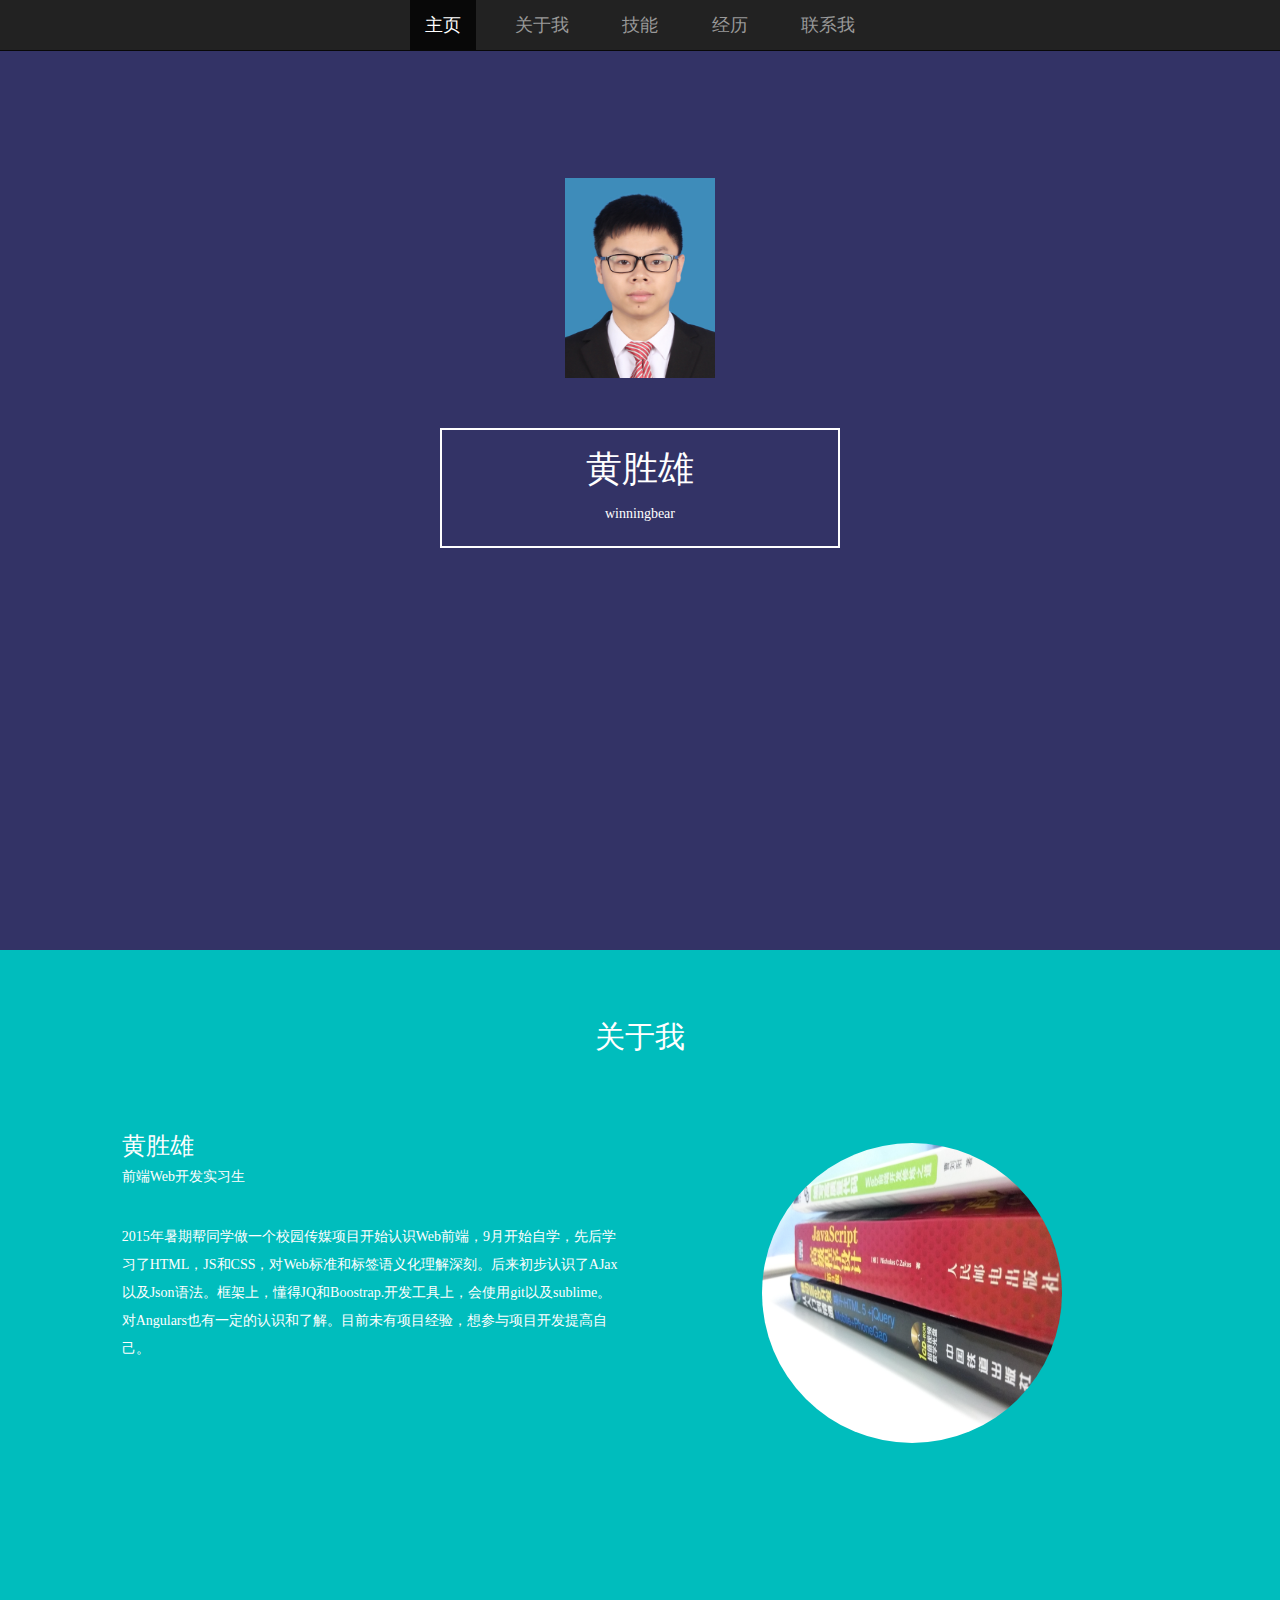
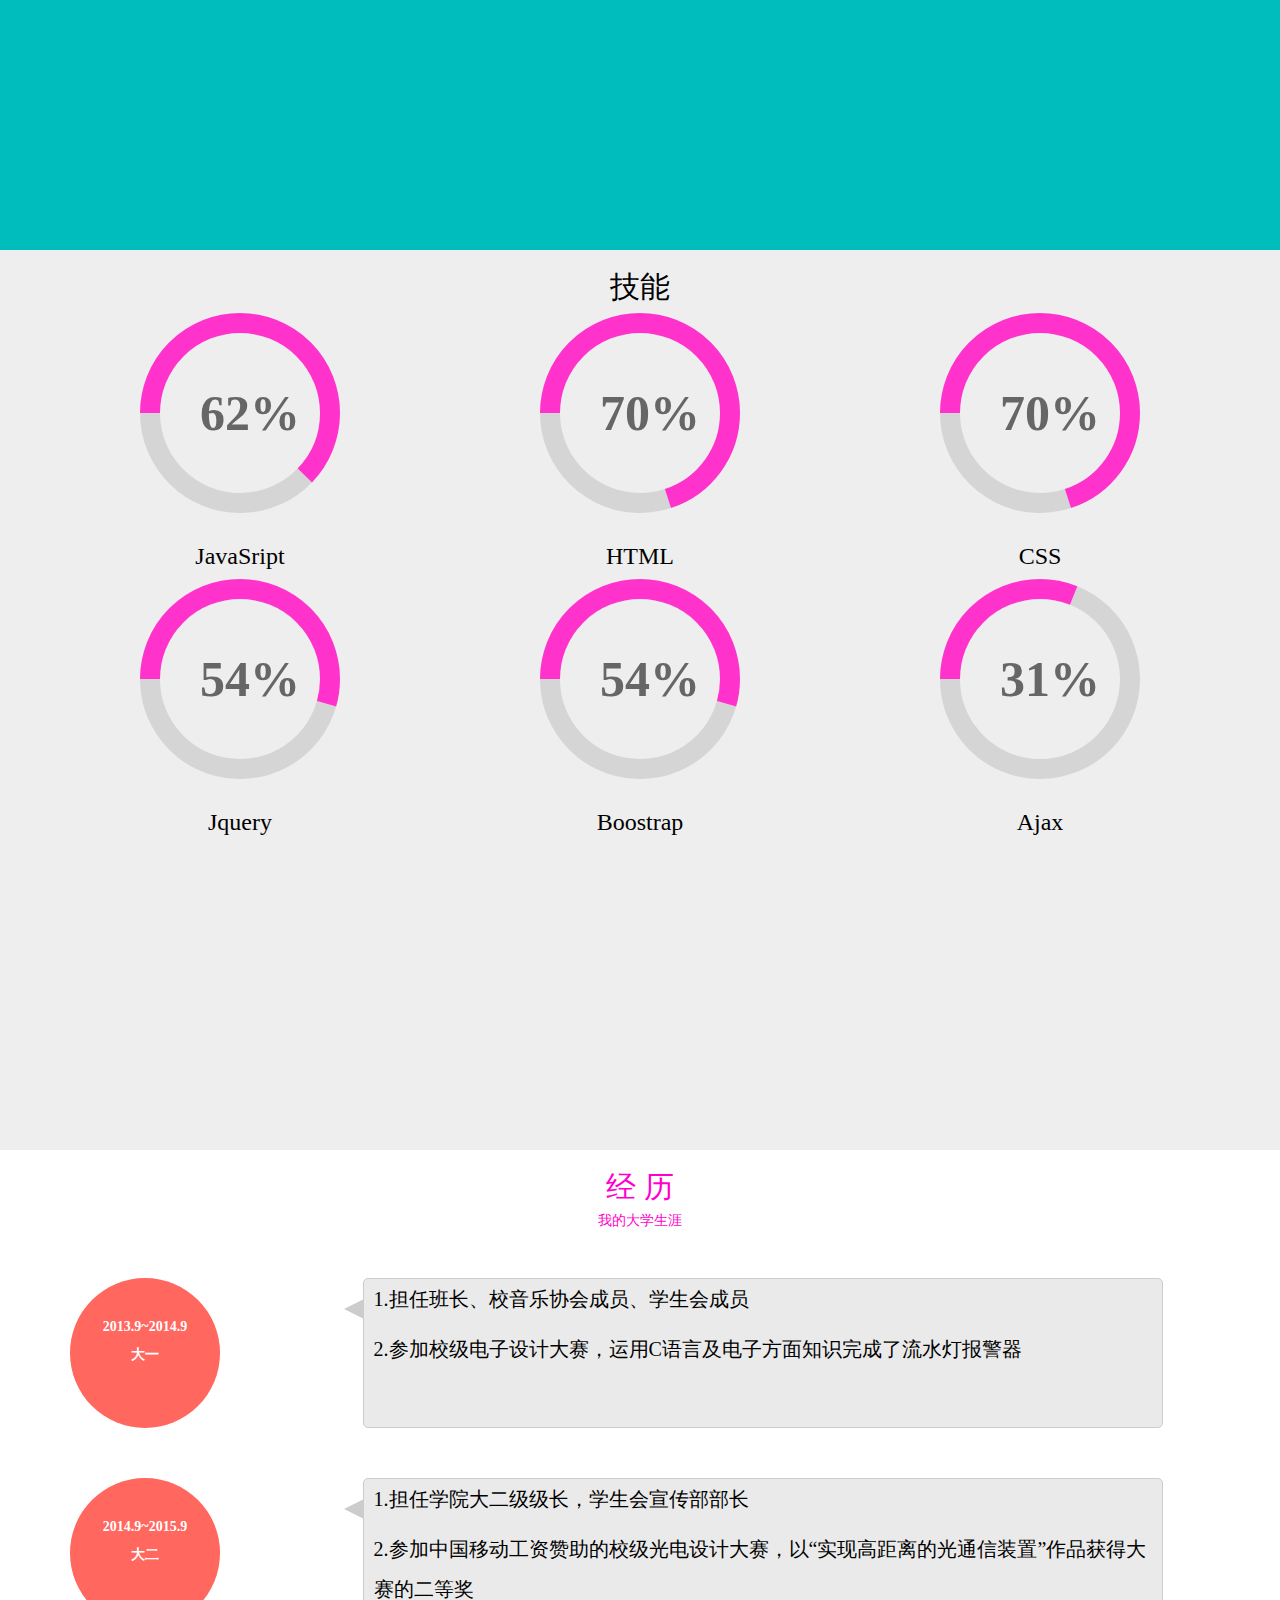
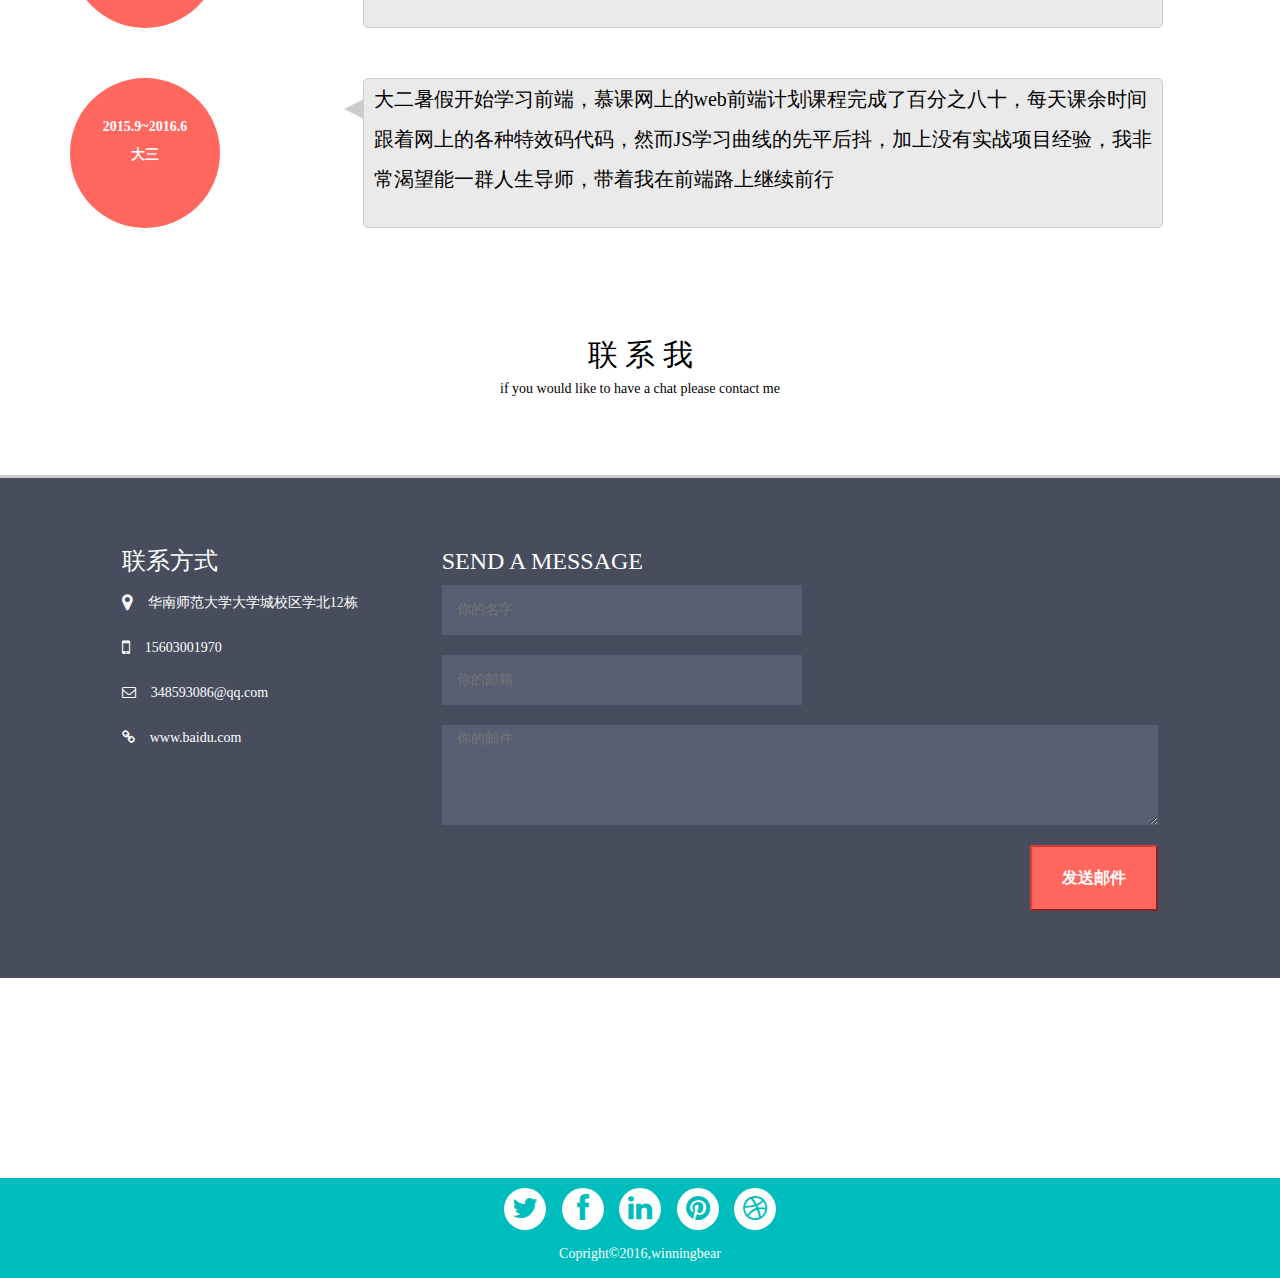
==== intro.html @ b116c1e9 "添加到库中" ====
<!DOCTYPE html>
<html lang="en">
<head>
	<meta charset="UTF-8">
	<meta http-equiv="X-UA-Compatible" content="IE=edge">
	<meta name="view-port" content="width=device-width,initial-scale=1">
	<link rel="stylesheet" type="text/css" href="css/bootstrap.min.css">
	<link rel="stylesheet" type="text/css" href="css/style.css">
	<link rel="stylesheet" type="text/css" href="css/font-awesome.css">
	<script src="js/jquery-1.11.1.min.js"></script>	
	<script src="jquery-circle-progress/dist/circle-progress.js"></script>
	<script src="js/bootstrap.min.js"></script>
	</script>
	<title>个人简历</title>
</head>
<body>
<div class="wrapper">
<!-- 导航栏开始 -->
	<div class="header" id="header">
		<div class="header-nav container">
			<div class="navbar navbar-default navbar-inverse navbar-fixed-top" role="navigation">
				<div class="navbar-header">
					<button type="button" class="navbar-toggle" data-toggle="collapse" data-target="#navbar-menu"><!-- 响应式设计，面包屑按钮 -->
					 <span class="sr-only">切换导航</span>
			         <span class="icon-bar"></span>
			         <span class="icon-bar"></span>
			         <span class="icon-bar"></span>
					</button>
				</div>
				<div class="collapse navbar-collapse" id="navbar-menu">
					<ul class="nav navbar-nav"><!-- 导航列表 -->
						<li  class="active"><a href="###" class="nav-header">主页</a></li>
						<li><a href="###" class="nav-aboutMe">关于我</a></li>
						<li><a href="###" class="nav-skill">技能</a></li>
						<li><a href="###" class="nav-experience">经历</a></li>
						<li><a href="###" class="nav-contact">联系我</a></li>
					</ul>
				</div>
			</div>
		</div>
	</div>
<!-- 导航栏结束 -->
<!-- 头部内容开始 -->
		<div class="header-content">
			<div class="picture">
				<img src="images/1.jpg"	>
			</div>
			<div class="name">
				<h1>黄胜雄</h1>
				<p>winningbear</p>
			</div>
		</div>
	
<!-- 头部内容结束 -->
<!-- “关于我”开始 -->
	<div class="aboutMe container" id="aboutMe">
			<div class="row">	
				<div class="col-md-12 col-sm-12 col-lg-12 aboutMe-title">
					<h2>关于我</h2>
				</div>
				<div class="col-md-5 col-sm-5 col-md-offset-1 col-lg-5 aboutMe-content">
					<h3>黄胜雄</h3>
					<h5>前端Web开发实习生</h5>
					</br>
					<p>2015年暑期帮同学做一个校园传媒项目开始认识Web前端，9月开始自学，先后学习了HTML，JS和CSS，对Web标准和标签语义化理解深刻。后来初步认识了AJax以及Json语法。框架上，懂得JQ和Boostrap.开发工具上，会使用git以及sublime。对Angulars也有一定的认识和了解。目前未有项目经验，想参与项目开发提高自己。</p>
				</div>
				<div class="col-md-5 col-sm-5 col-lg-5 col-md-offset-1 aboutMe-right">
					<div class="aboutMe-img">
						<img src="images/2.jpg" alt="图片">
					</div>
				</div>
			</div>
	</div>
<!-- “关于我”结束 -->
<!-- “技能”开始 -->
	<div class="skill" id="skill">
		<div class="skill-header">
			<h2>技能</h2>
		</div>
		<div class="container">
			<div class="row">
				<div class="col-xs-12 col-sm-4 col-md-4 col-lg-4 skillArea">
					<div id="circle1" class="circle-percent">
						<strong></strong>
					</div>
					<div>
						<h3>JavaSript</h3>
					</div>
				</div>
				<div class="col-xs-12 col-sm-4 col-md-4 col-lg-4 skillArea">
					<div id="circle2" class="circle-percent">
						<strong></strong>
					</div>
					<div>
						<h3>HTML</h3>
					</div>
				</div>
				<div class="col-xs-12 col-sm-4 col-md-4 col-lg-4 skillArea">
					<div id="circle3" class="circle-percent">
						<strong></strong>
					</div>
					<div>
						<h3>CSS</h3>
					</div>
				</div>
				<div class="col-xs-12 col-sm-4 col-md-4 col-lg-4 skillArea">
					<div id="circle4" class="circle-percent">
						<strong></strong>
					</div>
					<div>
						<h3>Jquery</h3>
					</div>
				</div>
				<div class="col-xs-12 col-sm-4 col-md-4 col-lg-4 skillArea">
					<div id="circle5" class="circle-percent">
						<strong></strong>
					</div>
					<div>
						<h3>Boostrap</h3>
					</div>
				</div>
				<div class="col-xs-12 col-sm-4 col-md-4 col-lg-4 skillArea">
					<div id="circle6" class="circle-percent">
						<strong></strong>
					</div>
					<div>
						<h3>Ajax</h3>
					</div>
				</div>
			</div>
		</div>
	</div>
<!-- 技能结束 -->
<!-- “经历”开始 -->
	<div class="experience" id="experience">
		<div class="experience-header">
				<h2>经  历</h2>
				<h5>我的大学生涯</h5>
		</div>
		<div class="container">	
			<div class="row">
				<div class="col-sm-3 col-md-2 col-lg-2 experience-marginBottom">
					<div class="radius-div">
						<p><strong>2013.9~2014.9</br>大一</strong></p>				
					</div>
				</div>
				<div class="col-sm-7 col-md-8 col-lg-8 col-md-offset-1 experience-marginBottom" >
					<div class="experience-content">
						<div class="experience-content-triangle"></div>
						<p>1.担任班长、校音乐协会成员、学生会成员</p>
						<p>2.参加校级电子设计大赛，运用C语言及电子方面知识完成了流水灯报警器</p>
					</div>
				</div>
				<div class="col-sm-3 col-md-2 col-lg-2 experience-marginBottom">
					<div class="radius-div">
						<p><strong>2014.9~2015.9</br>大二</strong></p>				
					</div>
				</div>
				<div class="col-sm-7 col-md-8 col-lg-8 col-md-offset-1 experience-marginBottom" >
					<div class="experience-content">
						<div class="experience-content-triangle"></div>
						<p>1.担任学院大二级级长，学生会宣传部部长</p>
						<p>2.参加中国移动工资赞助的校级光电设计大赛，以“实现高距离的光通信装置”作品获得大赛的二等奖</p>
					</div>
				</div>
				<div class="col-sm-3 col-md-2 col-lg-2 experience-marginBottom">
					<div class="radius-div">
						<p><strong>2015.9~2016.6</br>大三</strong></p>				
					</div>
				</div>
				<div class="col-sm-7 col-md-8 col-lg-8 col-md-offset-1 experience-marginBottom" >
					<div class="experience-content">
						<div class="experience-content-triangle"></div>
						<p>大二暑假开始学习前端，慕课网上的web前端计划课程完成了百分之八十，每天课余时间跟着网上的各种特效码代码，然而JS学习曲线的先平后抖，加上没有实战项目经验，我非常渴望能一群人生导师，带着我在前端路上继续前行</p>
					</div>
				</div>
			</div>
		</div>	
	</div>
<!-- 经历结束 -->
<!-- 联系方式开始 -->
	<div class="contact container" id="contact">
		<div class="row">
			<div class="contact-header col-md-12 col-sm-12 col-lg-12">
				<h2>联 系 我</h2>
				<h5>if you would like to have a chat please contact me</h5>
				<div class="contact-content-line"></div>
			</div>
			<div class="contact-content">
				<div class="contact-content-left col-md-3 col-sm-4 col-lg-3 col-md-offset-1">
					<h3>联系方式</h3>
					<p><i class="fa fa-map-marker fa-lg"></i>华南师范大学大学城校区学北12栋</p>
					<p><i class="fa fa-mobile fa-lg"></i>15603001970</p>
					<p><i class="fa fa-envelope-o"></i><a href="mailto:348593086@qq.com">348593086@qq.com</a></p>
					<p><i class="fa fa-link"></i><a href="www.baidu.com">www.baidu.com</a></p>
				</div>
				<div class="contact-content-right col-md-7 col-sm-6 col-lg-7">
					<h3>SEND A MESSAGE</h3>
					<div id="message"></div>
					<form method="post" action="php/contact.php" name="cform" id="cform">
						<input name="name" id="name" type="text" class="col-xs-12 col-sm-6 col-md-6 col-lg-6 Name" placeholder="你的名字" >
          				<input name="email" id="email" type="email" class=" col-xs-12 col-sm-6 col-md-6 col-lg-6 noMarr Email" placeholder="你的邮箱" >
          				<textarea name="comments" id="comments" cols="" rows="" class="col-xs-12 col-sm-12 col-md-12 col-lg-12" placeholder="你的邮件"></textarea>
          				<input type="submit" id="submit" name="send" class="submitBtn btn-danger" value="发送邮件">
          				<div id="simple-msg"></div>
					</form>
				</div>
			</div>
		</div>
	</div>
<!-- 联系方式结束 -->
<!-- 底部版权开始 -->
	<div class="footer">
		<div class="container">
	      	<ul>
		        <li><a href="###"><i class="fa fa-twitter fa-2x"></i></a></li>
		        <li><a href="###"><i class="fa fa-facebook fa-2x"></i></a></li>
		        <li><a href="###"><i class="fa fa-linkedin fa-2x"></i></a></li>
		        <li><a href="###"><i class="fa fa-pinterest fa-2x"></i></a></li>
		        <li><a href="###"><i class="fa fa-dribbble fa-2x"></i></a></li>
	      	</ul>
	      	<p>Copright©2016,winningbear</p>
    	</div>
	</div>
<!-- 底部版权结束 -->
</div>
<script>
$(window).ready(function($) {
		var detect=1;/*设置全局变量detect，用于监控，当点击导航条时，滚动条监控不可用*/
			h=0;/*用于获取浏览器显示屏幕高度，以改变每个div的高度实现高度自适应*/
/*测出屏幕高度*/
	$(function(){
		h=$(window).height();
		$('.header-content').css("height",h+"px");
		$('.aboutMe').css("height",h+"px");
		$('.skill').css("height",h+"px");
		$('.contact').css("height",h+"px");
})
/*点击导航栏，顶部导航状态改变*/
		$('.nav').find('li').click(function(){
		$('.nav').find('li').removeClass('active');
		$(this).addClass('active');
	});
/*点击导航条，平滑滚动到所处位置*/
	$('.nav-header').click(function() {
		detect=0;/*设置为0，阻止滚动条监控*/
		$('html,body').animate({scrollTop: 0}, 600);
    		setTimeout(function () {
        	detect=1;
    }, 600);/*延迟600秒当点击滚动完再促发滚动条监控*/
	});
	$('.nav-aboutMe').click(function() {
		detect=0;
		$('html,body').animate({scrollTop: h}, 600);
		setTimeout(function () {
        	detect=1;
    }, 600);
	});
	$('.nav-skill').click(function() {
		detect=0;
		$('html,body').animate({scrollTop: 2*h}, 600);
		setTimeout(function () {
        	detect=1;
    }, 600);
	});
	$('.nav-experience').click(function() {
		detect=0;
		$('html,body').animate({scrollTop: 3*h}, 600);
		setTimeout(function () {
        	detect=1;
    }, 600);
	});
	$('.nav-contact').click(function() {
		detect=0;
		$('html,body').animate({scrollTop: 2650}, 600);
		setTimeout(function () {
        	detect=1;
    }, 600);
	});
/*滚动条监控，当滚动条发生变化时，导航条状态改变*/	
		$(window).scroll(function() { 
		var top=$('body').scrollTop();
		if(detect){
		if(top<=500){
			$('.nav').find('li').removeClass('active');
			$('.nav > li:eq(0)').addClass('active');
		}else if(top>=500&top<1100){
			$('.nav').find('li').removeClass('active');
			$('.nav > li:eq(1)').addClass('active');
		}
		else if(top>=1100&top<1700){
			$('.nav').find('li').removeClass('active');
			$('.nav > li:eq(2)').addClass('active');
		}
		else if(top>=1700&top<2300){
			$('.nav').find('li').removeClass('active');
			$('.nav > li:eq(3)').addClass('active');
		}else{
			$('.nav').find('li').removeClass('active');
			$('.nav > li:eq(4)').addClass('active');
		}
		}
	});
	
/*顶部导航状态设置结束*/

	
/*饼状进度条设置开始*/
	$('#circle1').circleProgress({
        value: 0.80,
        size: 200,
        thickness:20,
  		fill:{
  			color:"#FF33CC"
  		}

    }).on('circle-animation-progress', function(event, progress,stepValue) {
    $(this).find('strong').text(parseInt(100*stepValue.toFixed(2).substr(1))+'%')
});
   	$('#circle2').circleProgress({
        value: 0.90,
        size: 200,
        thickness:20,
        fill: {
            color:"#FF33CC"
        }
    }).on('circle-animation-progress', function(event, progress,stepValue) {
    $(this).find('strong').text(parseInt(100*stepValue.toFixed(2).substr(1))+'%')});
    	
    	$('#circle3').circleProgress({
        value: 0.90,
        size: 200,
        thickness:20,
        fill: {
            color:"#FF33CC"
        }
    }).on('circle-animation-progress', function(event, progress,stepValue) {
    $(this).find('strong').text(parseInt(100*stepValue.toFixed(2).substr(1))+'%')});

    	$('#circle4').circleProgress({
        value: 0.70,
        size: 200,
        thickness:20,
        fill: {
            color:"#FF33CC"
        }
    }).on('circle-animation-progress', function(event, progress,stepValue) {
    $(this).find('strong').text(parseInt(100*stepValue.toFixed(2).substr(1))+'%')});

    	$('#circle5').circleProgress({
        value: 0.70,
        size: 200,
        thickness:20,
        fill: {
            color:"#FF33CC"
        }
    }).on('circle-animation-progress', function(event, progress,stepValue) {
    $(this).find('strong').text(parseInt(100*stepValue.toFixed(2).substr(1))+'%')});

    	$('#circle6').circleProgress({
        value: 0.40	,
        size: 200,
        thickness:20,
        fill: {
            color:"#FF33CC"
        }
    }).on('circle-animation-progress', function(event, progress,stepValue) {
    $(this).find('strong').text(parseInt(100*stepValue.toFixed(2).substr(1))+'%')});
/*饼状进度条设置结束*/

});
</script>



</body>
</html>
---- css/style.css ----
/* 		CSS rese */
* {
	padding:0;
	margin:0;
}
body {
	color:#fff;
	font-family:"微软雅黑";
	font-weight: 300;
	line-height: 2;
	position:relative;
	width:100%;
	height:100%;
	overflow: scroll;
	overflow-x: hidden;
}
a {
	text-decoration:none;
	color:#fff;
	outline:none;
}
/* 		顶部导航条 */
.header-content{
	width: 100%;
	background: #333366;
	overflow:hidden;
	clear: both;
	margin-top: 50px;
	height: 600px;
}

.collapse .navbar-collapse{
	padding: 0px;
	float: none;
	margin:0px;
}
.navbar-nav{
	margin:0 auto;
	text-align: center;
	float: none;
	padding: 0px;
}
.nav > li > a{
	display:inline-block;
	font-size: 18px;
}
.navbar-nav > li{
	float: none;
	display: inline;
	padding: 10px;
} 
/* 头部介绍页面内容*/
.picture{
	width: 150px;
	height: 200px;
	margin-top: 10%;
	margin-left: auto;
	margin-right: auto;
	text-align: center;
}
.picture img{
	width: 150px;
	height: 200px;

}
.name{
	width: 400px;
	height: 120px;
	overflow: hidden;
	margin-top: 50px;
	margin-left: auto;
	margin-right: auto;
	text-align: center;
	border: 2px solid #fff;
}
/* 头部介绍页面结束 */
/* “关于我”页面开始 */
.aboutMe{
	width: 100%;
	background: #00bdbd;
	overflow: hidden;
}
.aboutMe-title{
	margin-top: 50px;
	margin-bottom: 50px;
	text-align: center;
}
.aboutMe-right{
	margin-top: 30px;	
}
.aboutMe-img img{
	width: 300px;
	height: 300px;
}
.aboutMe-img{
	width: 300px;
	height: 300px;
	border-radius: 300px;
	overflow: hidden;
}
/* “关于我”页面结束 */
/* 技能介绍开始 */
.skill{
	width: 100%;
	background: #eeeeee;
	overflow: hidden;
}
.skill-header h2{
	color: #000;
	text-align: center;
}
.skill .container{
	padding: 0;
	margin-top: 10px;
}
.skillArea{
	text-align: center;
	padding: 0;
	color: #000;
}
.circle-percent{
	position: relative;
}
.circle-percent strong{
	position: absolute;
	left: 40%;
	top: 50px;
	color: #666666;
	font-size: 50px;
}
/* 技能介绍结束 */
/* 经历开始 */
.experience{
	width: 100%;
	overflow: hidden;
}
.experience-header{
	color: #FF00CC;
	text-align: center;
}
.experience .container{
	margin-top: 50px;
}
.experience-marginBottom{
	margin-bottom: 50px;
}

.radius-div{
	width: 150px;
	height: 150px;
	background-color: #ff675f;
	border-radius:75px;
	text-align: center;
}
 .radius-div p{
	padding-bottom: 35px;
	padding-top: 35px;
}
.experience-content{
	width: 800px;
	height: 150px;
	border-radius: 5px;
	border: 1px solid #ccc;
	background-color: #eaeaea;
	position: relative; 
}
.experience-content p{
	margin-left: 10px;
	font-size: 20px;
	color: #000;
}
.experience-content-triangle{
	width: 0;
    height: 0;
    border-top: 10px solid transparent;
    border-right: 20px solid #ccc;
    border-bottom:10px solid transparent;
    position: absolute;
    left: -20px;
    top: 20px;
}

/* 经历结束 */
/* 联系我开始 */
.contact{
	width: 100%;
	background: url(F:Git/intro/images/map-bro.png) repeat-x 0 0;
}
.contact-header{
	height: 200px;
	color: #000;
	text-align: center;
	padding-top: 40px;
	border-bottom: 3px solid #ccc;
	float: none;
	position:relative; 

}
.contact-content-line{
	width: 100%;
	height: 5px;
	position: absolute;
	bottom: 0px;
	background: url(F:map-bro.png) repeat-x 0 0;
}
.contact-content{
	height: 500px;
	width: 100%;
	background-color: #474d5d; 
}
.contact-content-left{
	margin-top: 50px;
}
.contact-content-left p{
	line-height: 35px;
}
.contact-content-left p i{
	padding-right: 15px;
}
.contact-content-right{
	margin-top: 50px;
}
.contact-content-right .Name{
	height: 50px;
	width: 360px;
	border:none;
	background-color: #585f73;
	margin-right: 35px;
	margin-bottom: 20px;
}
.contact-content-right .Email{
	height: 50px;
	width: 360px;
	border:none;
	background-color: #585f73;
	margin-bottom: 20px;
}
.contact-content-right textarea{
	background-color: #585f73;
	border:none;
	height: 100px;
}
.submitBtn{
	float: right;
	padding:15px 30px;
	background: #ff675f;
    color: #fff;
    font-size: 16px;
    font-weight: 600;
    text-align: center;
    margin-top:20px;
}
/* 联系我结束 */
/* 底部版权开始 */
.footer{
	width: 100%;
	height: 100px;
	background-color:#00bdbd; 
	text-align: center;
}
.footer ul{
	margin-top: 10px;
	margin-right: auto;
	margin-left: auto;
	text-align:center;
	list-style-type:none;
}
.footer ul li{
	display:inline-block;
	text-align:center;
	background:#ffffff;
	color:#00bdbd;
	line-height:42px;
	margin:0 6px;
	width:42px;
	height:42px;
	-webkit-border-radius: 50%;
    border-radius: 50%;
}
.footer ul li:hover{
	background:#0a9f9f ;
}
.footer ul li:hover	a{
	color:#fff;
}

.footer ul li a{
	color:#00bdbd;
	width:42px;
	height:42px;
}
.footer ul li a i{
	line-height:42px;
}

/* 底部版权结束 */
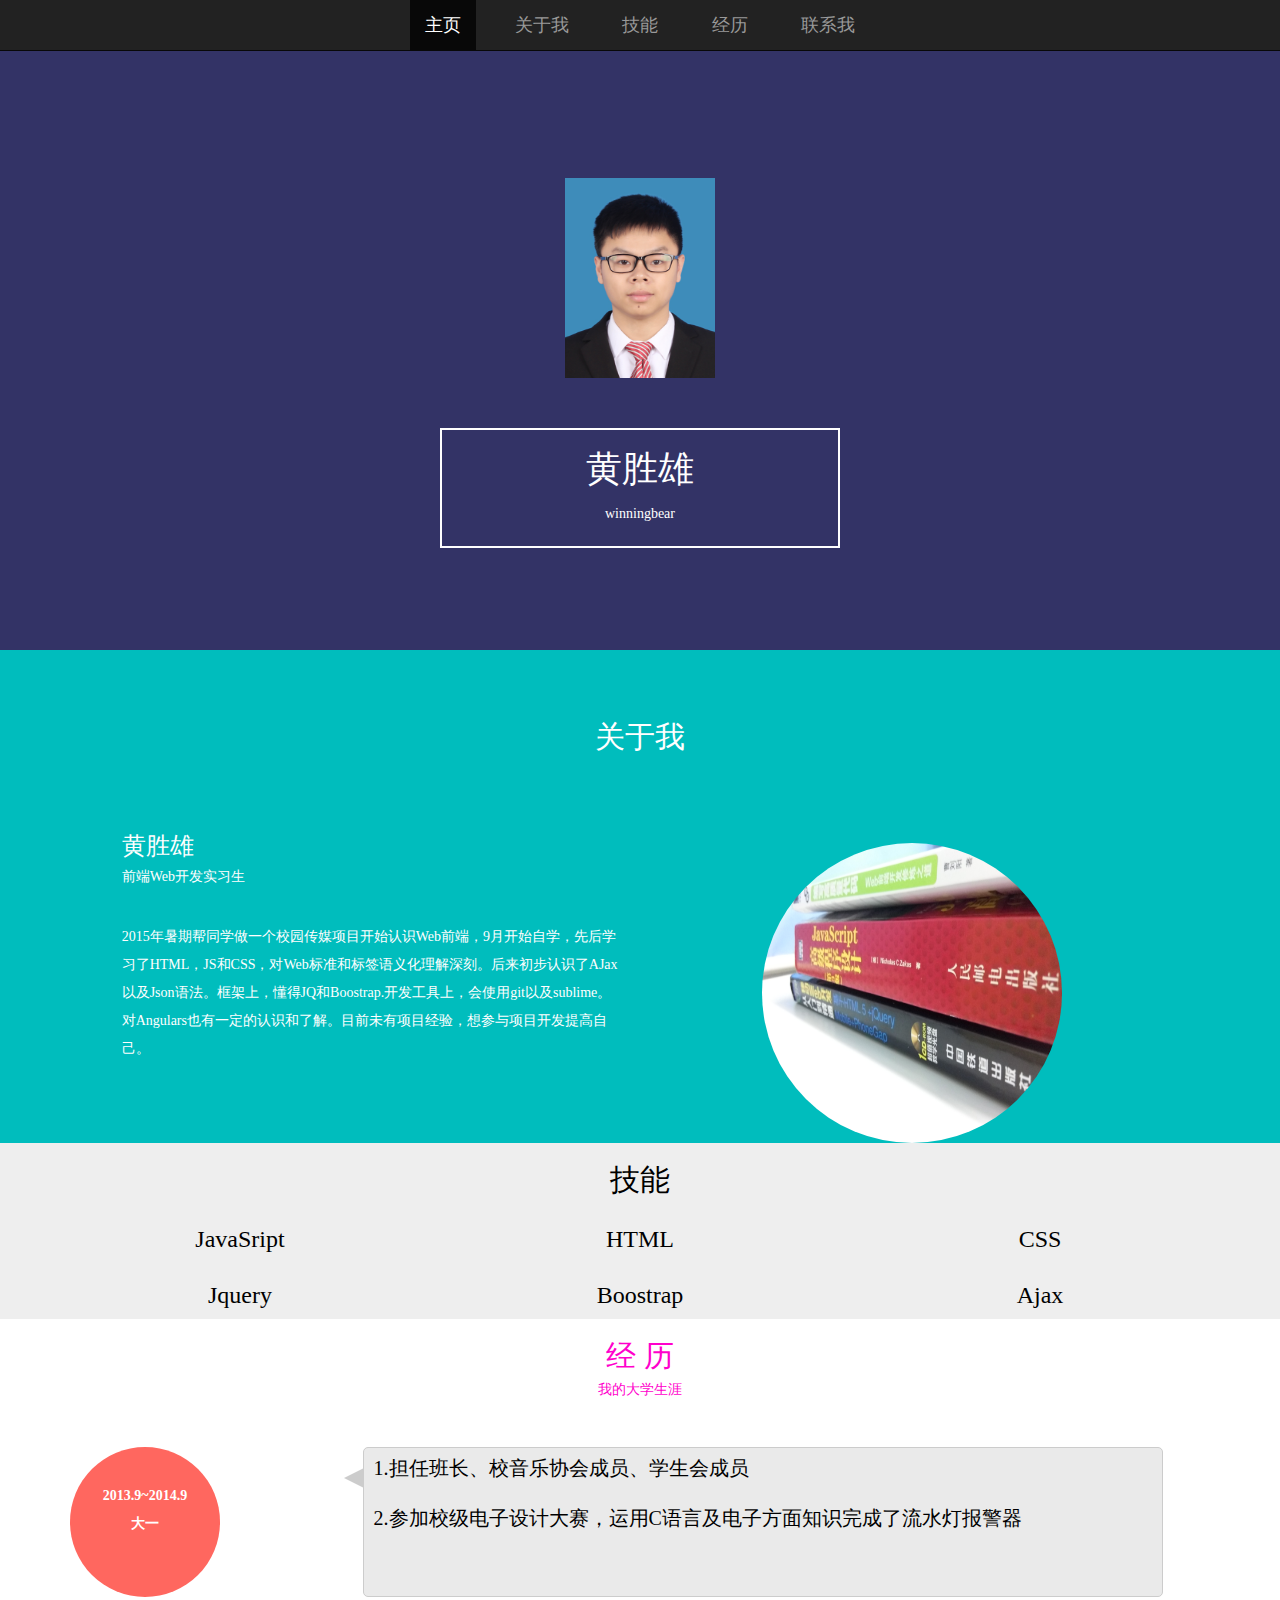
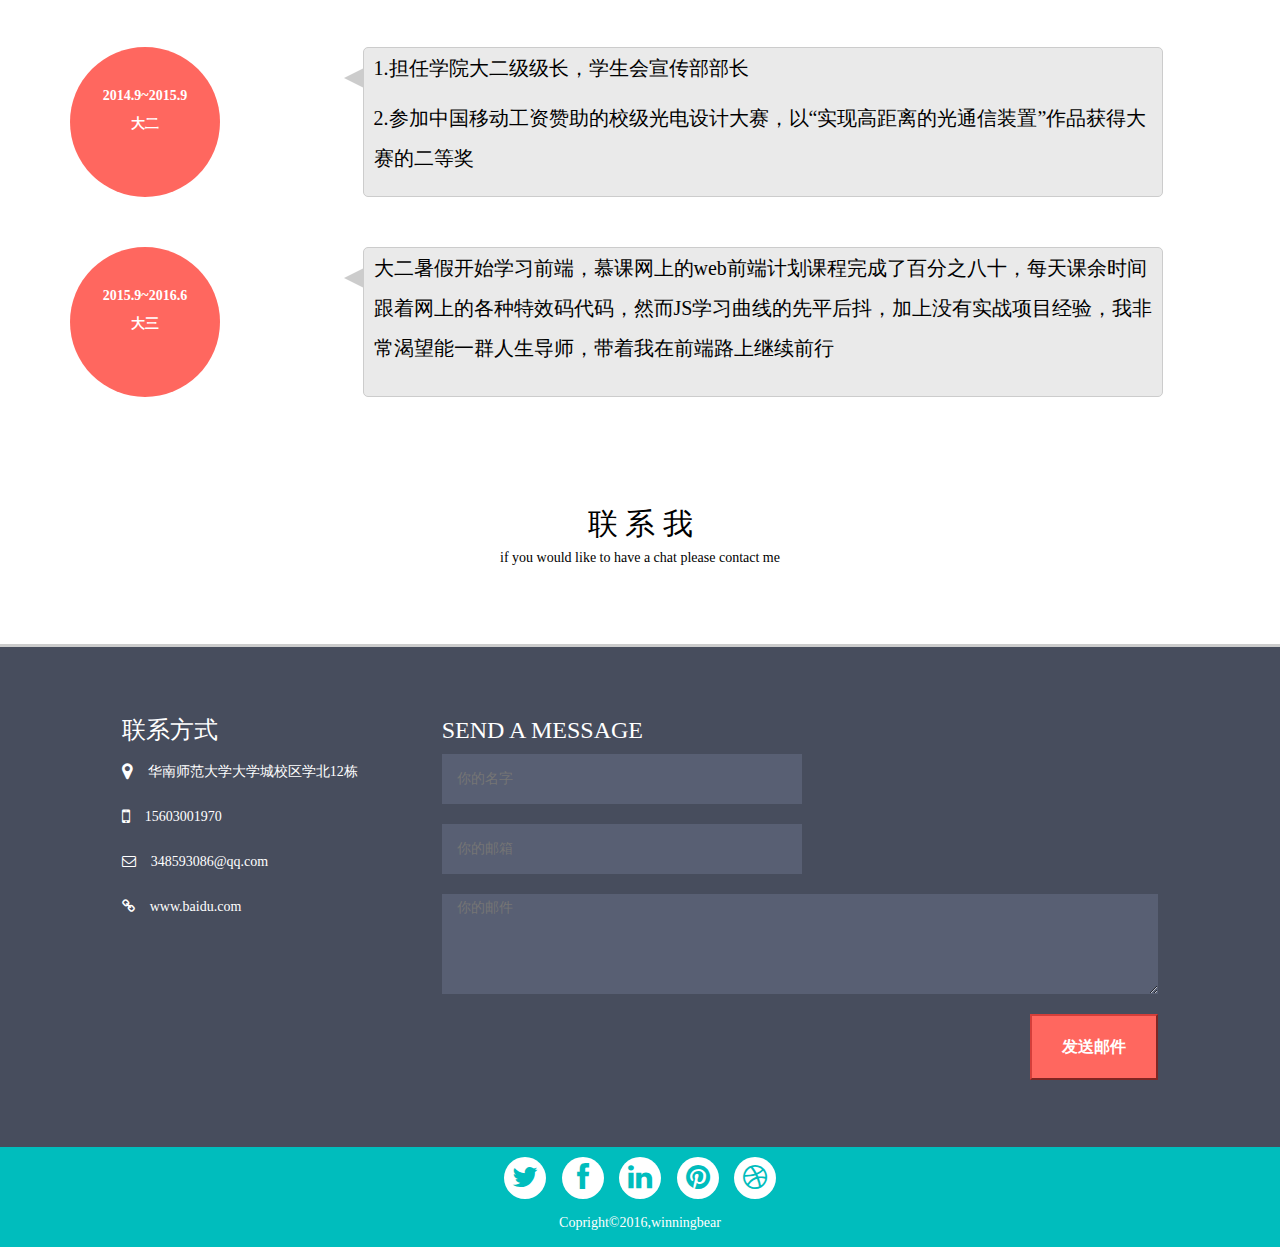
==== commit 5f513f3e: "提交" ====
--- a/intro.html
+++ b/intro.html
@@ -224,154 +224,5 @@
 	</div>
 <!-- 底部版权结束 -->
 </div>
-<script>
-$(window).ready(function($) {
-		var detect=1;/*设置全局变量detect，用于监控，当点击导航条时，滚动条监控不可用*/
-			h=0;/*用于获取浏览器显示屏幕高度，以改变每个div的高度实现高度自适应*/
-/*测出屏幕高度*/
-	$(function(){
-		h=$(window).height();
-		$('.header-content').css("height",h+"px");
-		$('.aboutMe').css("height",h+"px");
-		$('.skill').css("height",h+"px");
-		$('.contact').css("height",h+"px");
-})
-/*点击导航栏，顶部导航状态改变*/
-		$('.nav').find('li').click(function(){
-		$('.nav').find('li').removeClass('active');
-		$(this).addClass('active');
-	});
-/*点击导航条，平滑滚动到所处位置*/
-	$('.nav-header').click(function() {
-		detect=0;/*设置为0，阻止滚动条监控*/
-		$('html,body').animate({scrollTop: 0}, 600);
-    		setTimeout(function () {
-        	detect=1;
-    }, 600);/*延迟600秒当点击滚动完再促发滚动条监控*/
-	});
-	$('.nav-aboutMe').click(function() {
-		detect=0;
-		$('html,body').animate({scrollTop: h}, 600);
-		setTimeout(function () {
-        	detect=1;
-    }, 600);
-	});
-	$('.nav-skill').click(function() {
-		detect=0;
-		$('html,body').animate({scrollTop: 2*h}, 600);
-		setTimeout(function () {
-        	detect=1;
-    }, 600);
-	});
-	$('.nav-experience').click(function() {
-		detect=0;
-		$('html,body').animate({scrollTop: 3*h}, 600);
-		setTimeout(function () {
-        	detect=1;
-    }, 600);
-	});
-	$('.nav-contact').click(function() {
-		detect=0;
-		$('html,body').animate({scrollTop: 2650}, 600);
-		setTimeout(function () {
-        	detect=1;
-    }, 600);
-	});
-/*滚动条监控，当滚动条发生变化时，导航条状态改变*/	
-		$(window).scroll(function() { 
-		var top=$('body').scrollTop();
-		if(detect){
-		if(top<=500){
-			$('.nav').find('li').removeClass('active');
-			$('.nav > li:eq(0)').addClass('active');
-		}else if(top>=500&top<1100){
-			$('.nav').find('li').removeClass('active');
-			$('.nav > li:eq(1)').addClass('active');
-		}
-		else if(top>=1100&top<1700){
-			$('.nav').find('li').removeClass('active');
-			$('.nav > li:eq(2)').addClass('active');
-		}
-		else if(top>=1700&top<2300){
-			$('.nav').find('li').removeClass('active');
-			$('.nav > li:eq(3)').addClass('active');
-		}else{
-			$('.nav').find('li').removeClass('active');
-			$('.nav > li:eq(4)').addClass('active');
-		}
-		}
-	});
-	
-/*顶部导航状态设置结束*/
-
-	
-/*饼状进度条设置开始*/
-	$('#circle1').circleProgress({
-        value: 0.80,
-        size: 200,
-        thickness:20,
-  		fill:{
-  			color:"#FF33CC"
-  		}
-
-    }).on('circle-animation-progress', function(event, progress,stepValue) {
-    $(this).find('strong').text(parseInt(100*stepValue.toFixed(2).substr(1))+'%')
-});
-   	$('#circle2').circleProgress({
-        value: 0.90,
-        size: 200,
-        thickness:20,
-        fill: {
-            color:"#FF33CC"
-        }
-    }).on('circle-animation-progress', function(event, progress,stepValue) {
-    $(this).find('strong').text(parseInt(100*stepValue.toFixed(2).substr(1))+'%')});
-    	
-    	$('#circle3').circleProgress({
-        value: 0.90,
-        size: 200,
-        thickness:20,
-        fill: {
-            color:"#FF33CC"
-        }
-    }).on('circle-animation-progress', function(event, progress,stepValue) {
-    $(this).find('strong').text(parseInt(100*stepValue.toFixed(2).substr(1))+'%')});
-
-    	$('#circle4').circleProgress({
-        value: 0.70,
-        size: 200,
-        thickness:20,
-        fill: {
-            color:"#FF33CC"
-        }
-    }).on('circle-animation-progress', function(event, progress,stepValue) {
-    $(this).find('strong').text(parseInt(100*stepValue.toFixed(2).substr(1))+'%')});
-
-    	$('#circle5').circleProgress({
-        value: 0.70,
-        size: 200,
-        thickness:20,
-        fill: {
-            color:"#FF33CC"
-        }
-    }).on('circle-animation-progress', function(event, progress,stepValue) {
-    $(this).find('strong').text(parseInt(100*stepValue.toFixed(2).substr(1))+'%')});
-
-    	$('#circle6').circleProgress({
-        value: 0.40	,
-        size: 200,
-        thickness:20,
-        fill: {
-            color:"#FF33CC"
-        }
-    }).on('circle-animation-progress', function(event, progress,stepValue) {
-    $(this).find('strong').text(parseInt(100*stepValue.toFixed(2).substr(1))+'%')});
-/*饼状进度条设置结束*/
-
-});
-</script>
-
-
-
 </body>
 </html>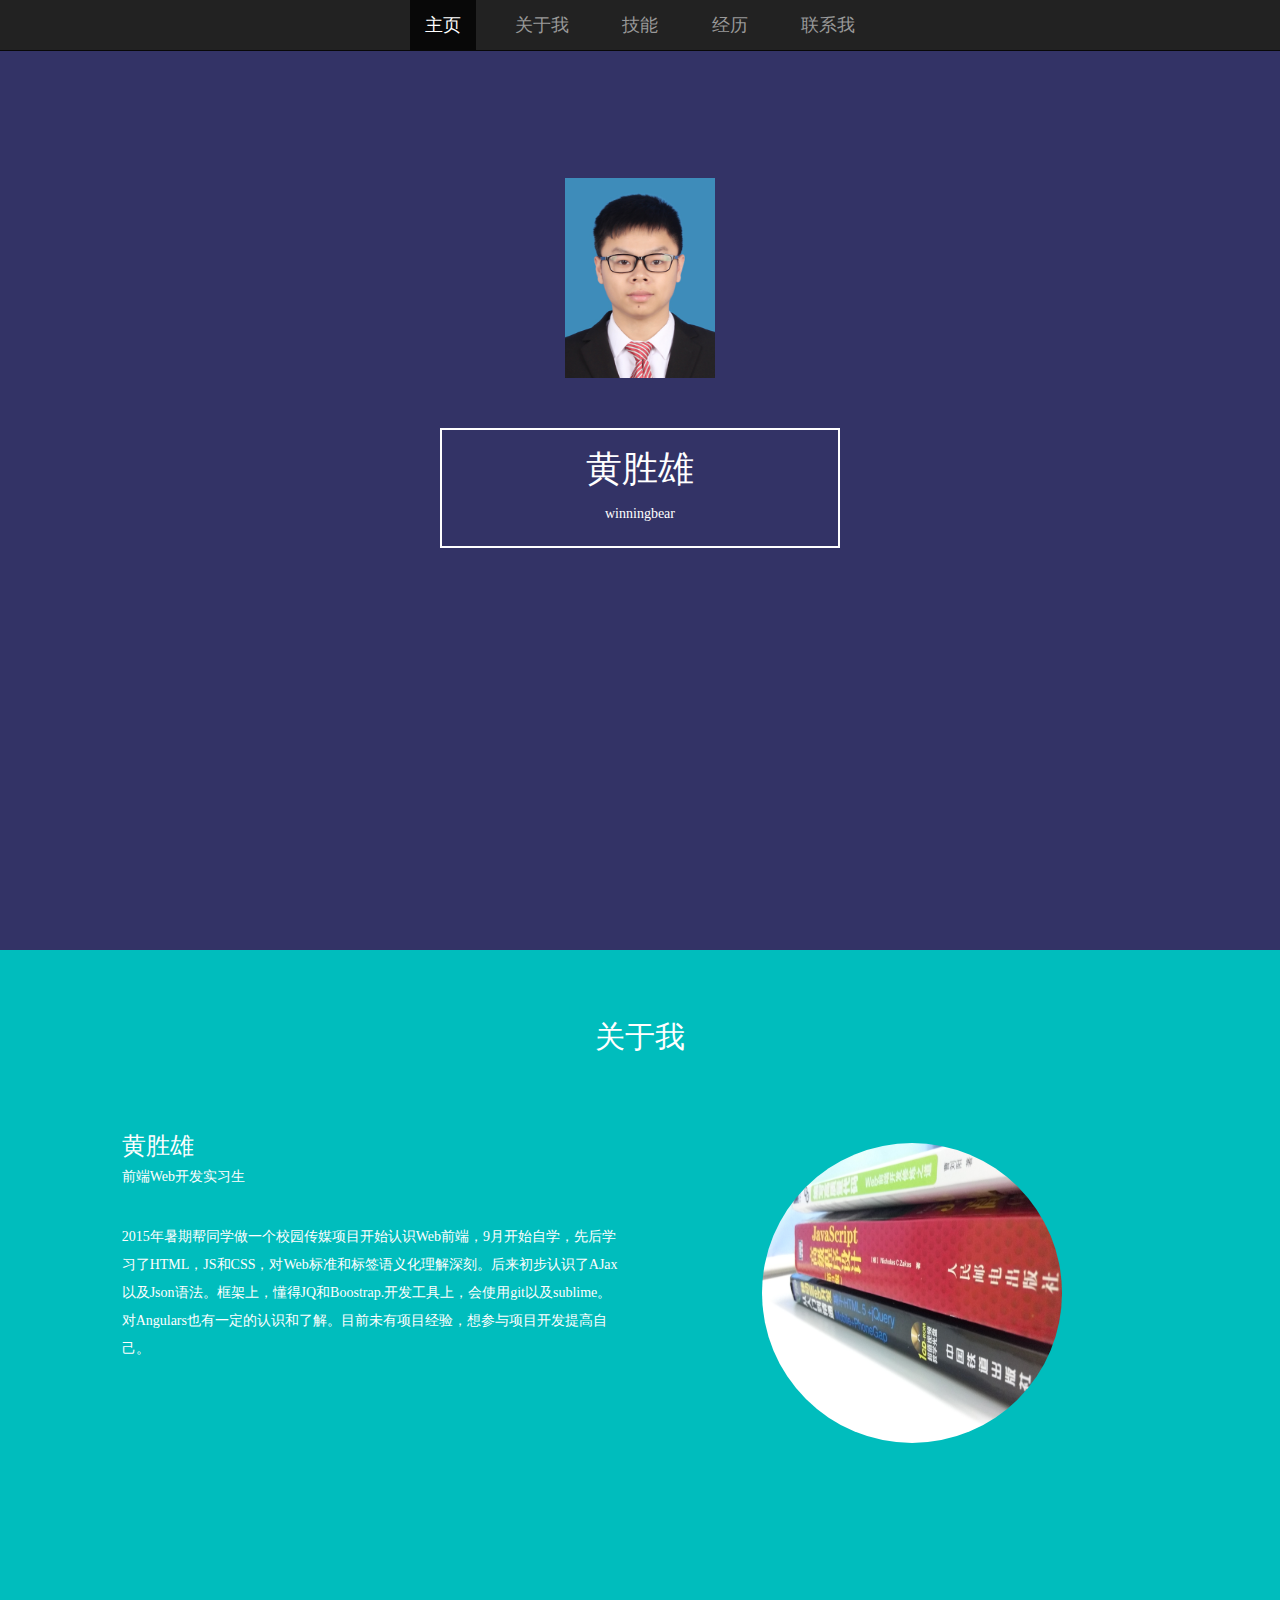
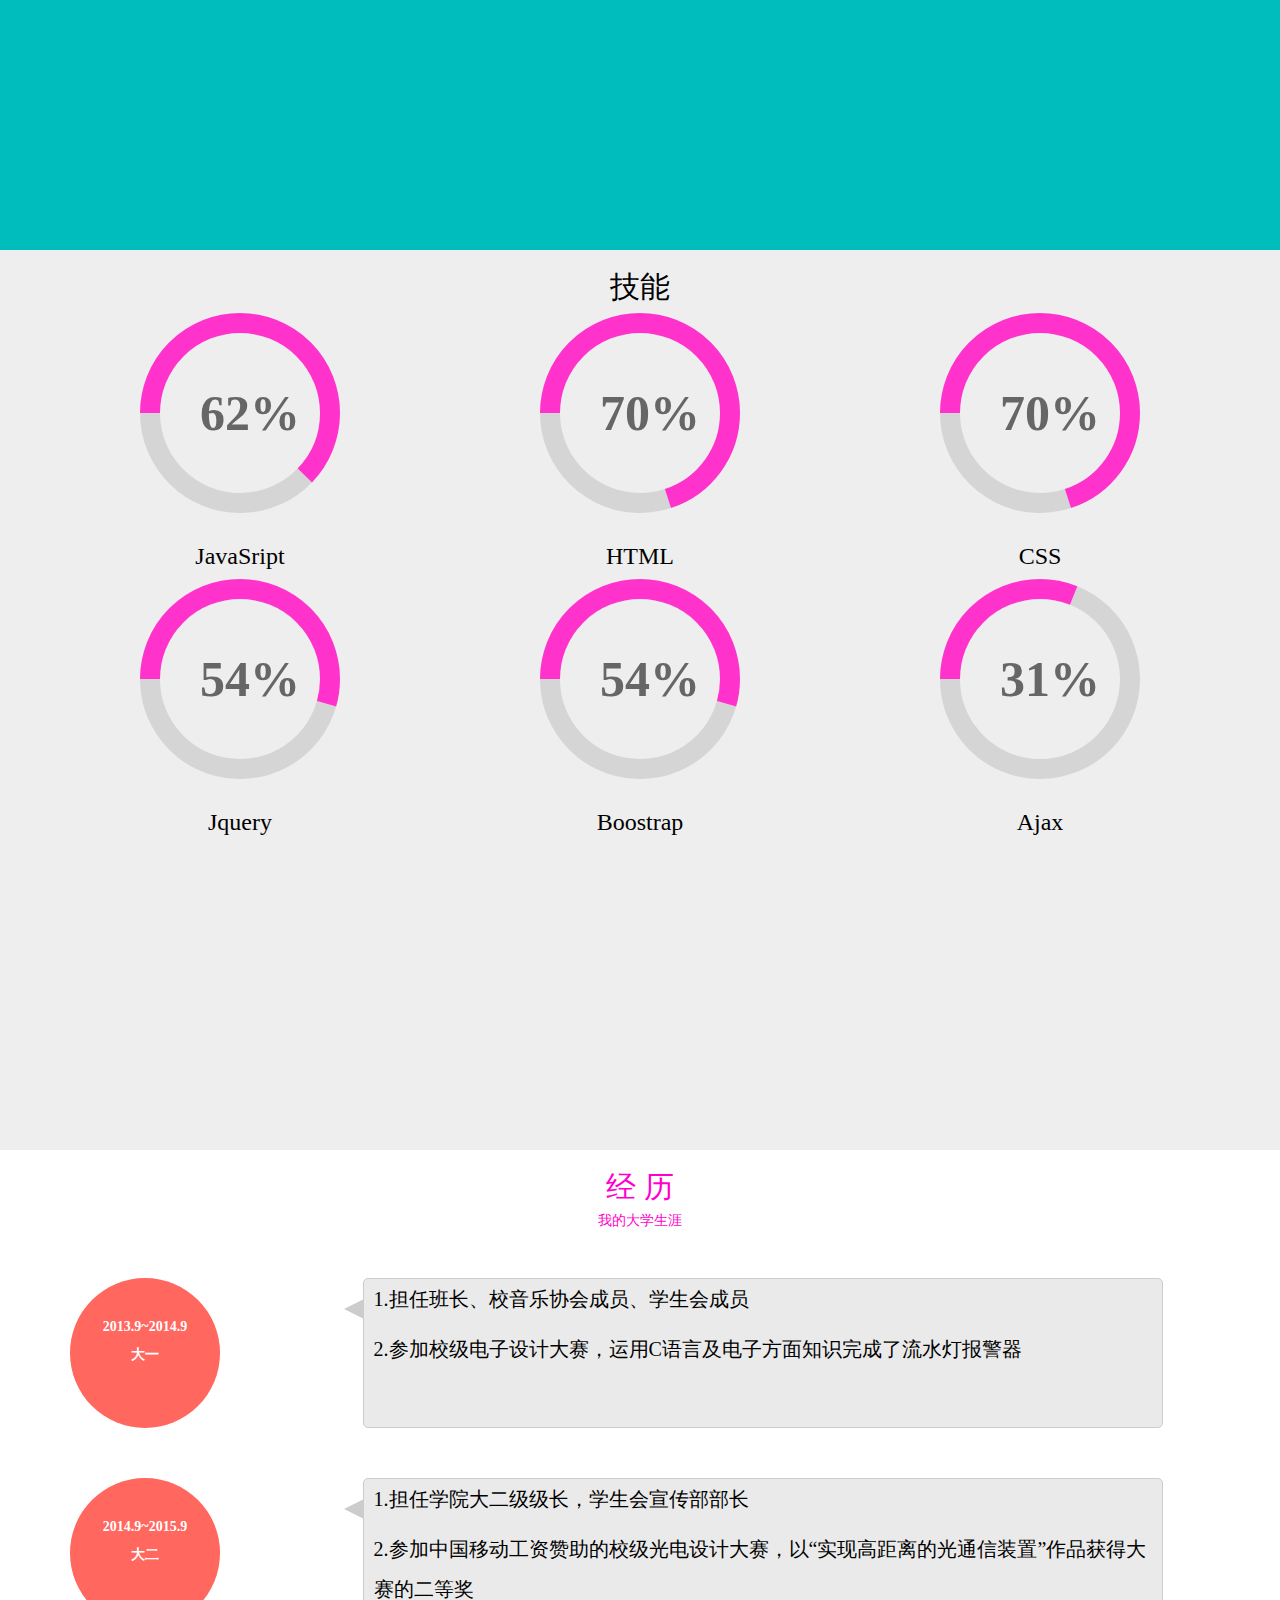
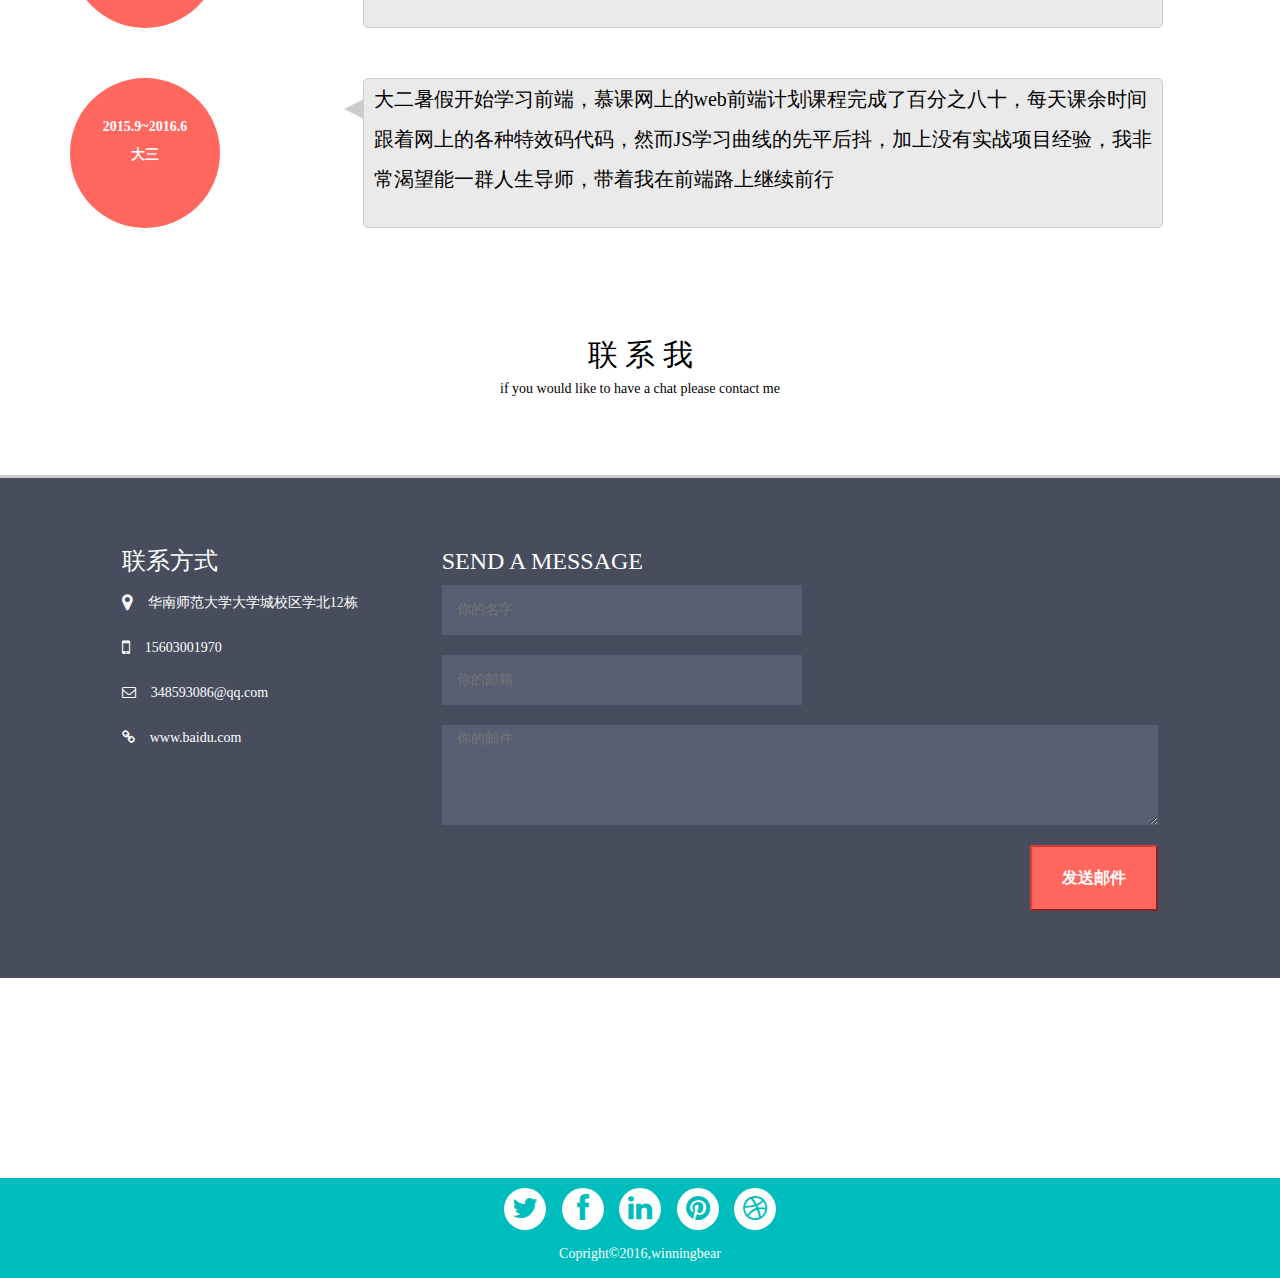
==== commit b04968c3: "提交" ====
--- a/intro.html
+++ b/intro.html
@@ -10,6 +10,7 @@
 	<script src="js/jquery-1.11.1.min.js"></script>	
 	<script src="jquery-circle-progress/dist/circle-progress.js"></script>
 	<script src="js/bootstrap.min.js"></script>
+	<script src="js/script.js"></script>
 	</script>
 	<title>个人简历</title>
 </head>
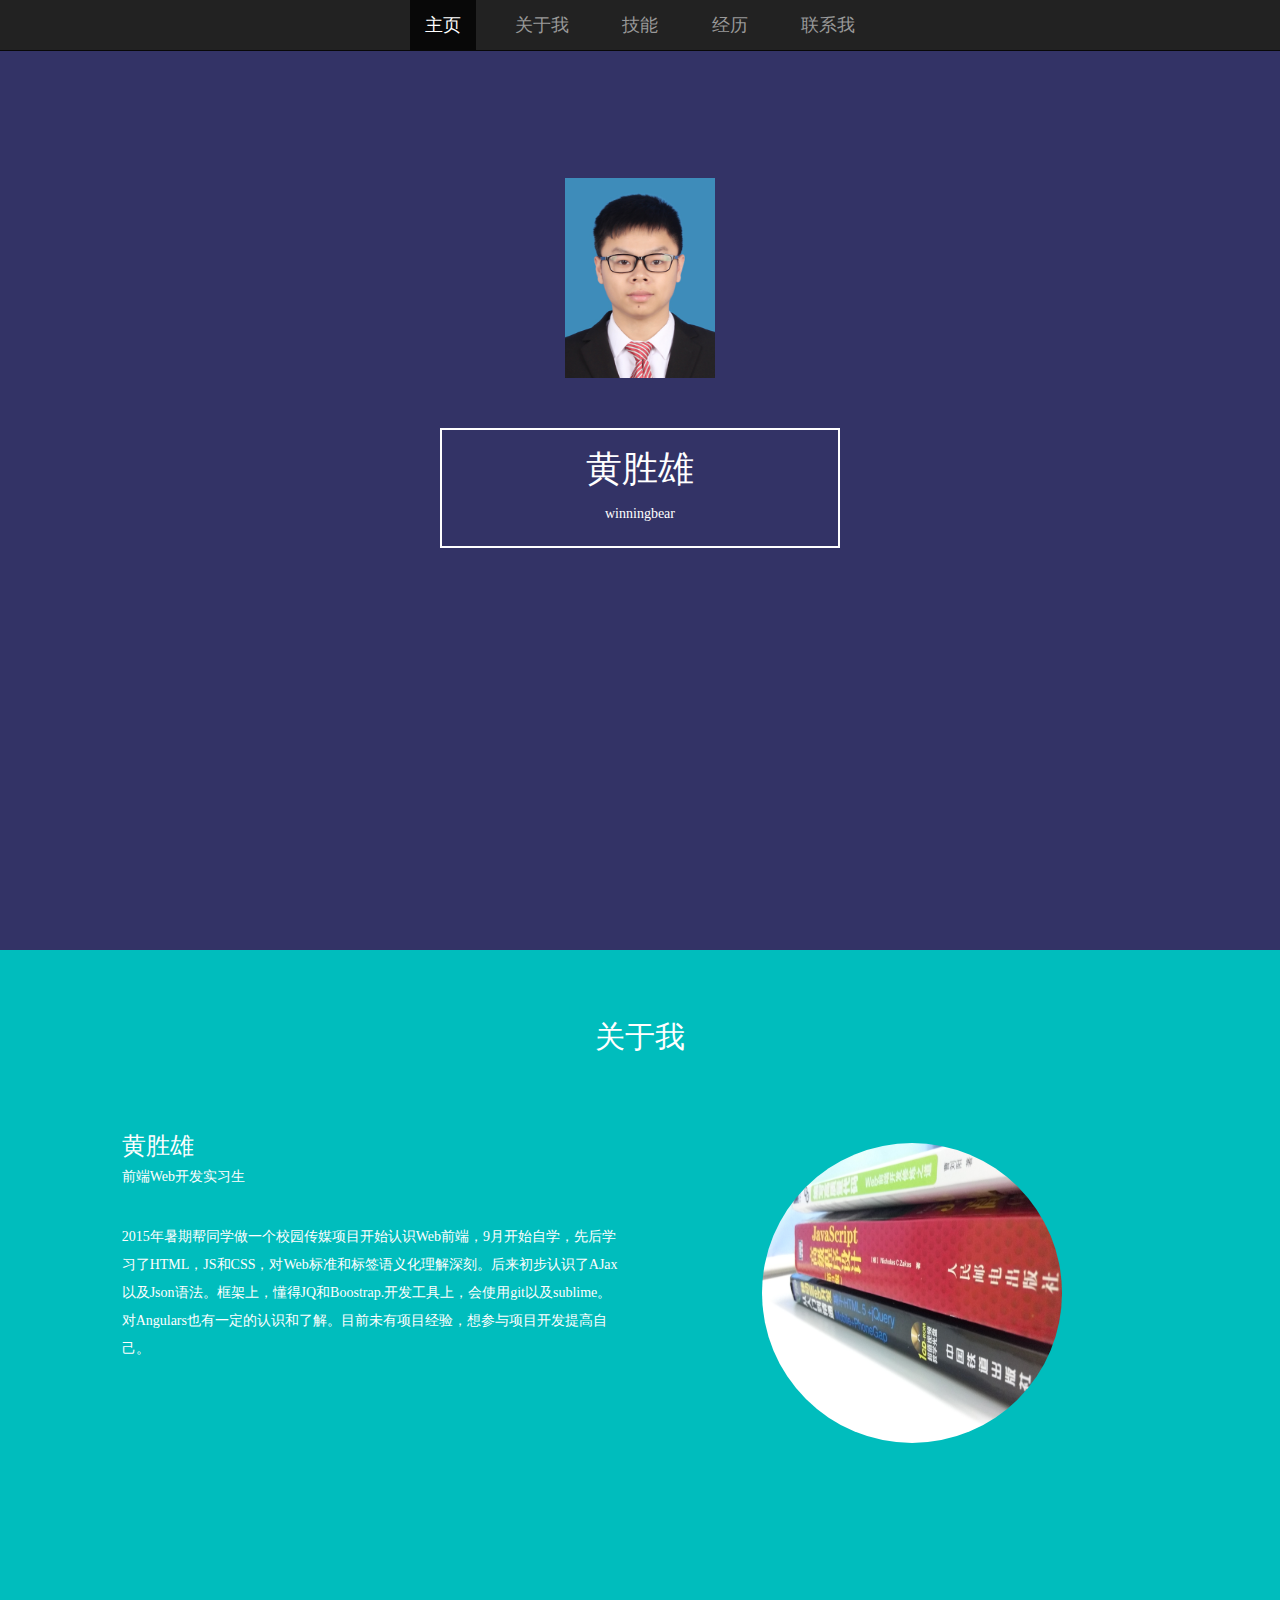
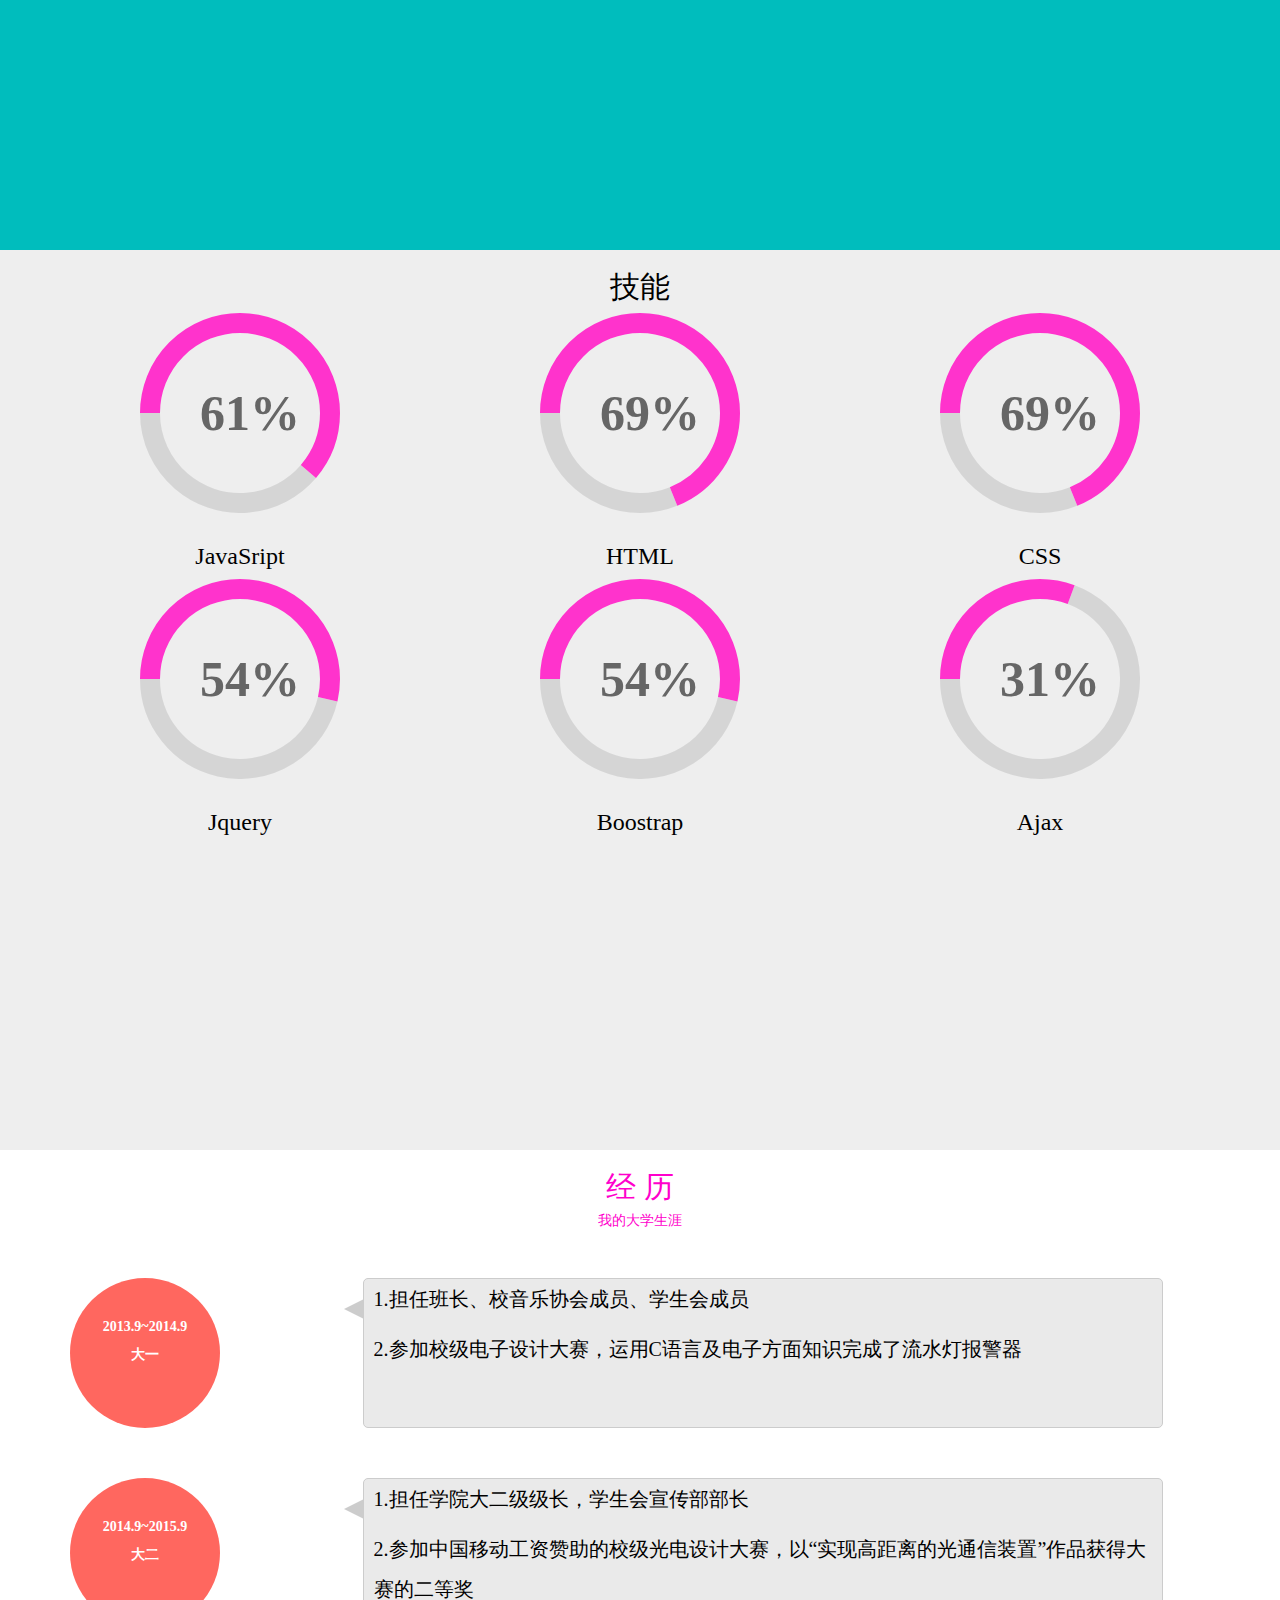
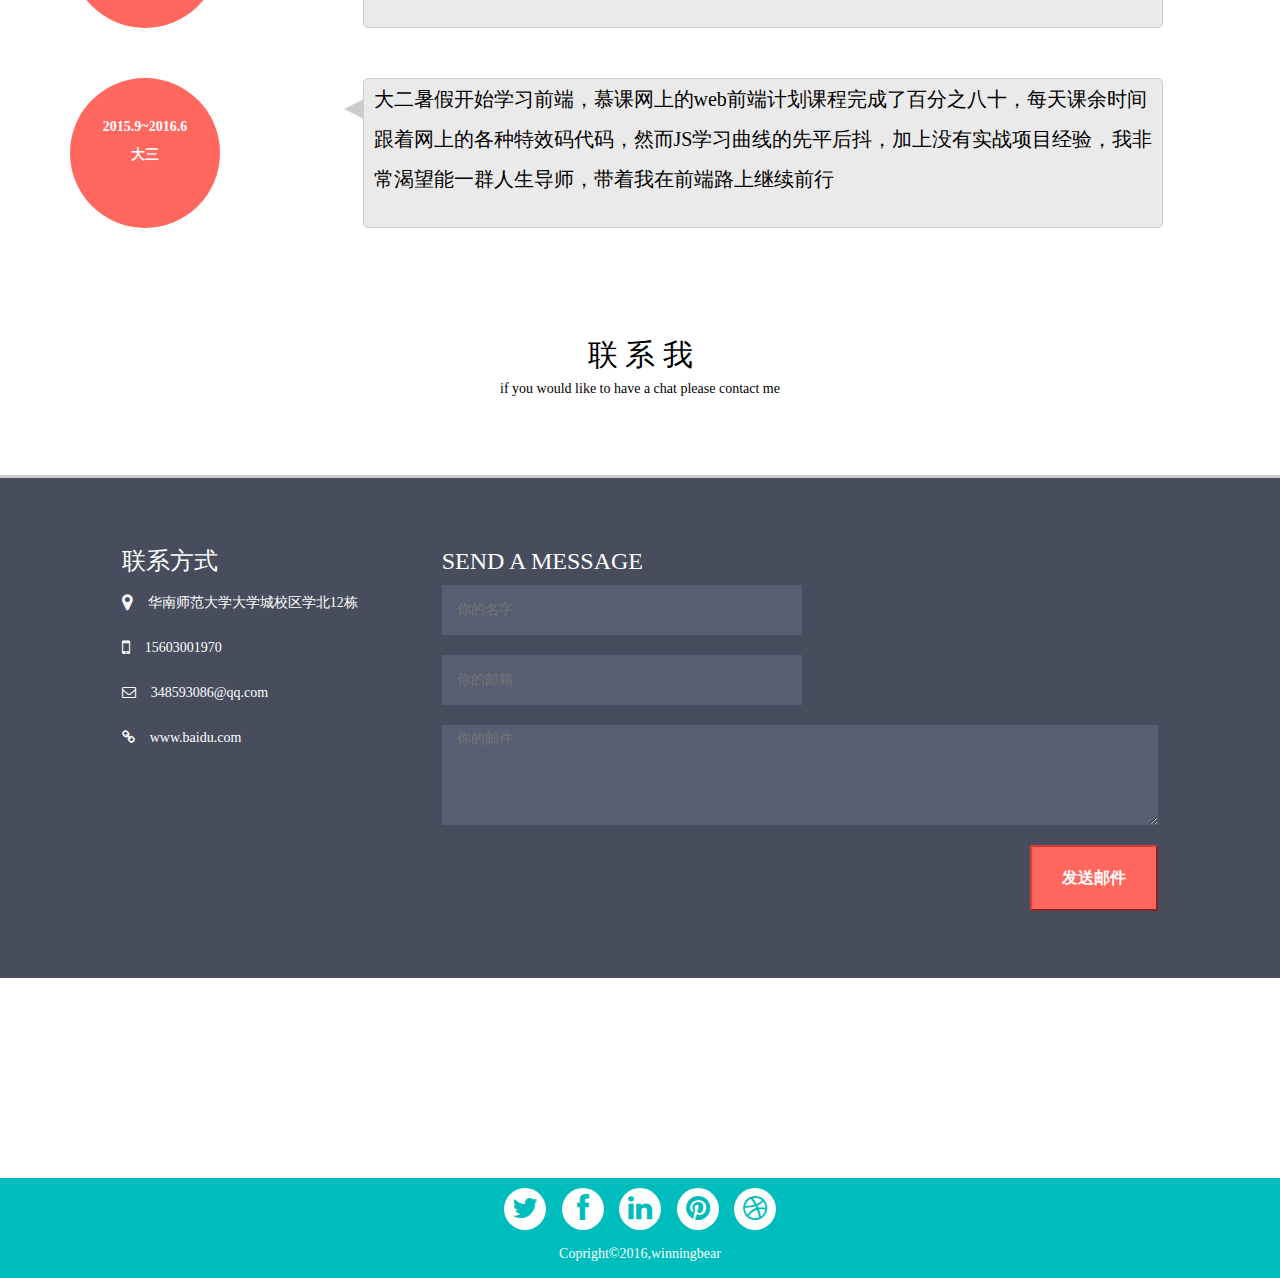
==== commit 3d5fa1a5: "提交" ====
--- a/intro.html
+++ b/intro.html
@@ -1,5 +1,5 @@
 <!DOCTYPE html>
-<html lang="en">
+<html>
 <head>
 	<meta charset="UTF-8">
 	<meta http-equiv="X-UA-Compatible" content="IE=edge">
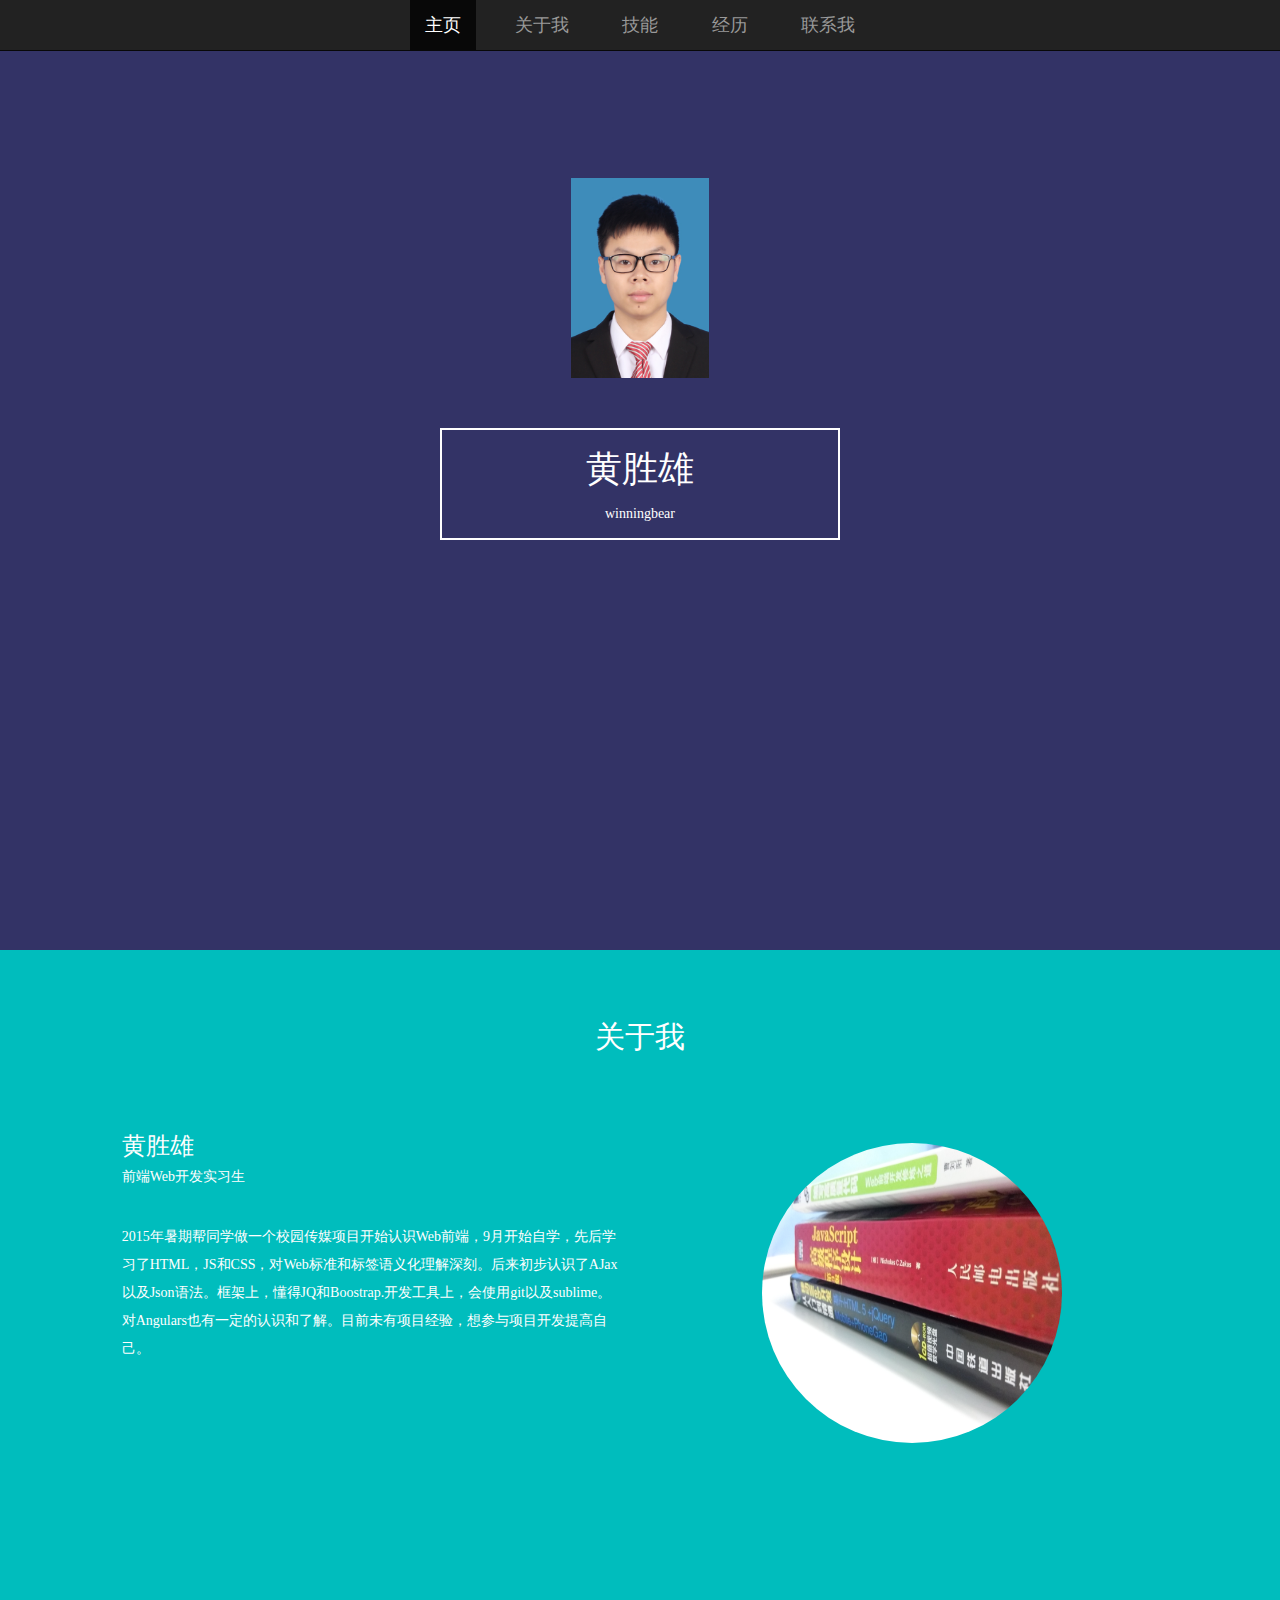
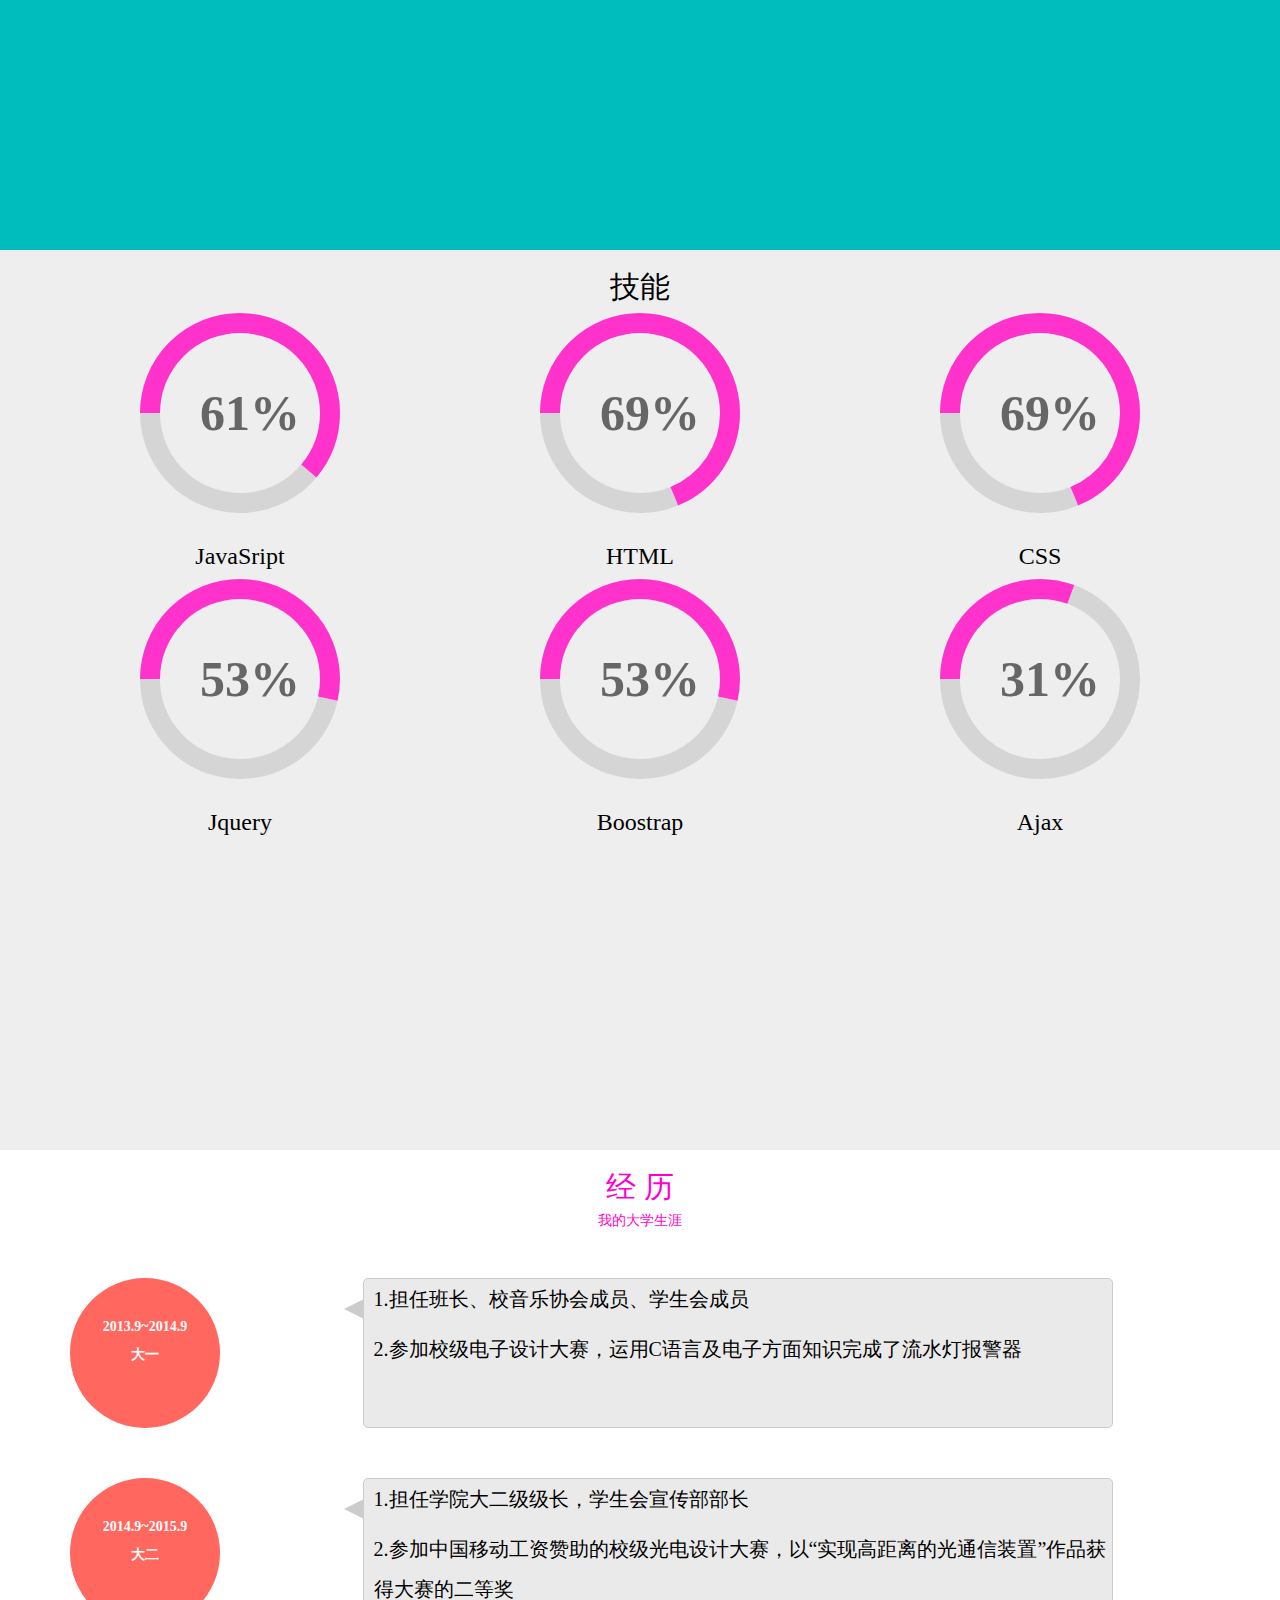
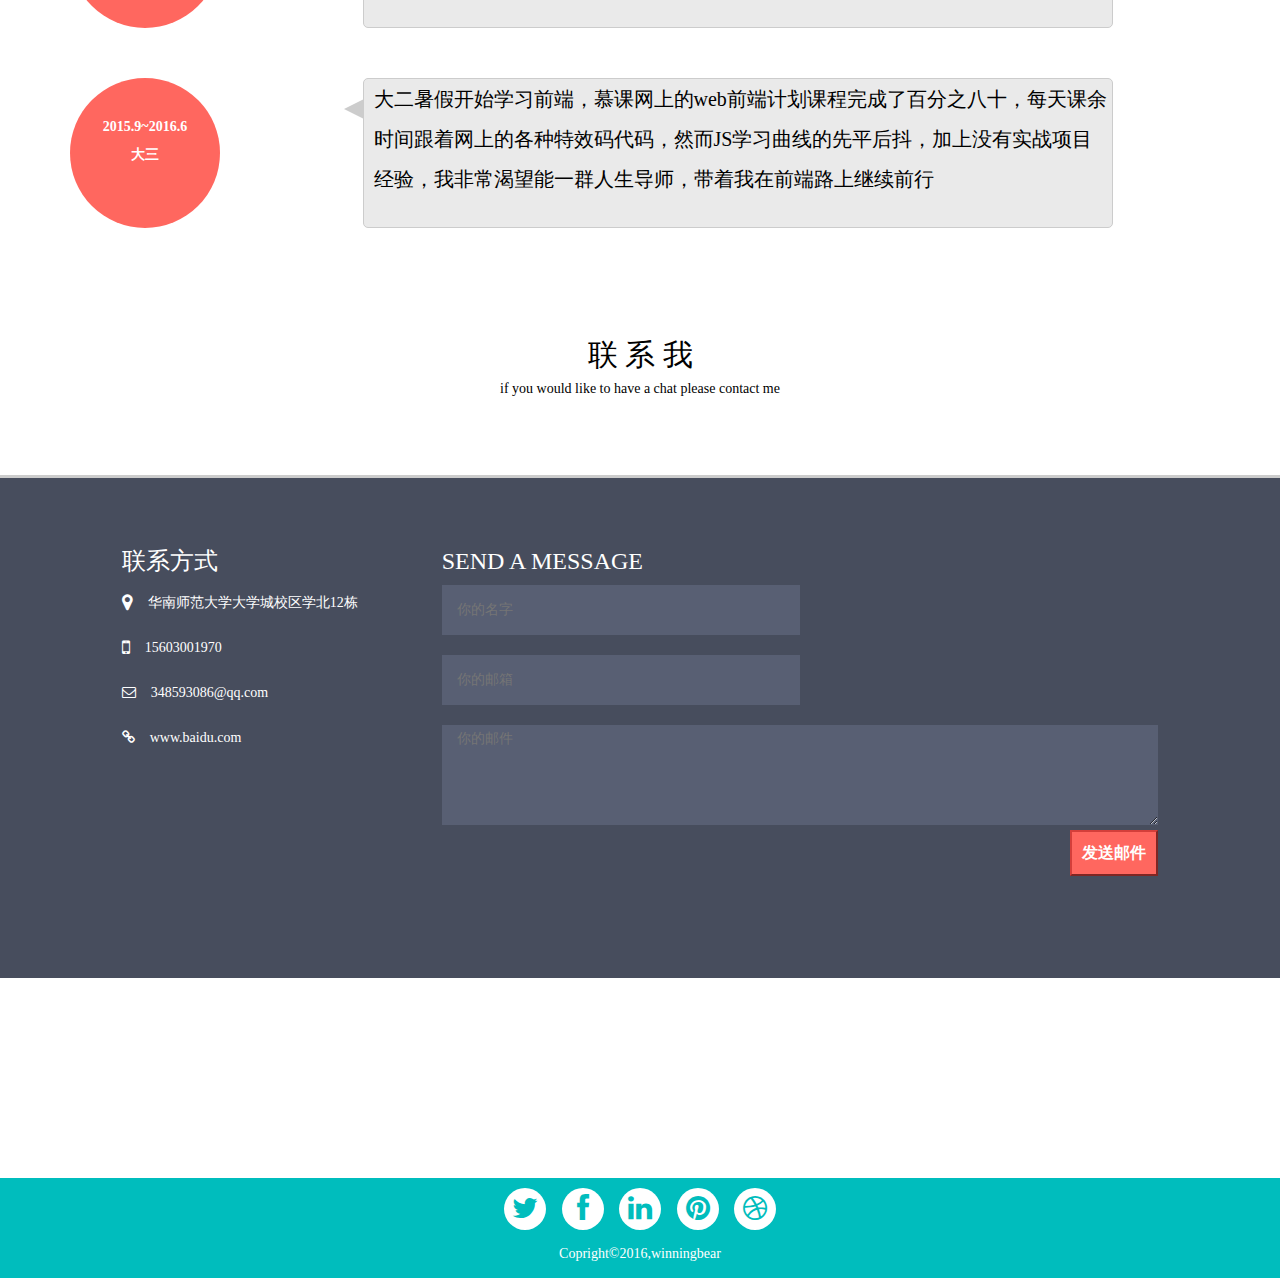
==== commit 051d7f08: "ti" ====
--- a/intro.html
+++ b/intro.html
@@ -187,15 +187,15 @@
 				<h5>if you would like to have a chat please contact me</h5>
 				<div class="contact-content-line"></div>
 			</div>
-			<div class="contact-content">
-				<div class="contact-content-left col-md-3 col-sm-4 col-lg-3 col-md-offset-1">
+			<div class="contact-content clearfix">
+				<div class="contact-content-left col-md-3 col-sm-12 col-lg-3 col-md-offset-1">
 					<h3>联系方式</h3>
 					<p><i class="fa fa-map-marker fa-lg"></i>华南师范大学大学城校区学北12栋</p>
 					<p><i class="fa fa-mobile fa-lg"></i>15603001970</p>
 					<p><i class="fa fa-envelope-o"></i><a href="mailto:348593086@qq.com">348593086@qq.com</a></p>
 					<p><i class="fa fa-link"></i><a href="www.baidu.com">www.baidu.com</a></p>
 				</div>
-				<div class="contact-content-right col-md-7 col-sm-6 col-lg-7">
+				<div class="contact-content-right col-md-7 col-sm-12 col-lg-7 clearfix">
 					<h3>SEND A MESSAGE</h3>
 					<div id="message"></div>
 					<form method="post" action="php/contact.php" name="cform" id="cform">
--- a/css/style.css
+++ b/css/style.css
@@ -26,7 +26,6 @@
 	overflow:hidden;
 	clear: both;
 	margin-top: 50px;
-	height: 600px;
 }
 
 .collapse .navbar-collapse{
@@ -51,21 +50,23 @@
 } 
 /* 头部介绍页面内容*/
 .picture{
-	width: 150px;
-	height: 200px;
+	max-width: 150px;
+	max-height: 200px;
 	margin-top: 10%;
 	margin-left: auto;
 	margin-right: auto;
 	text-align: center;
 }
 .picture img{
-	width: 150px;
-	height: 200px;
+	max-width: 150px;
+	max-height: 200px;
 
 }
 .name{
-	width: 400px;
-	height: 120px;
+	max-width: 400px;
+	max-height: 120px;
+	min-width: 200px;
+	min-height: 60px;
 	overflow: hidden;
 	margin-top: 50px;
 	margin-left: auto;
@@ -79,6 +80,7 @@
 	width: 100%;
 	background: #00bdbd;
 	overflow: hidden;
+	max-height: 1000px;
 }
 .aboutMe-title{
 	margin-top: 50px;
@@ -104,6 +106,7 @@
 	width: 100%;
 	background: #eeeeee;
 	overflow: hidden;
+	max-height: 2000px;
 }
 .skill-header h2{
 	color: #000;
@@ -133,6 +136,7 @@
 .experience{
 	width: 100%;
 	overflow: hidden;
+	max-height: 2000px;
 }
 .experience-header{
 	color: #FF00CC;
@@ -157,8 +161,9 @@
 	padding-top: 35px;
 }
 .experience-content{
-	width: 800px;
-	height: 150px;
+	min-width: 100px;
+	min-height: 150px;
+	max-height: 500px;
 	border-radius: 5px;
 	border: 1px solid #ccc;
 	background-color: #eaeaea;
@@ -188,6 +193,7 @@
 }
 .contact-header{
 	height: 200px;
+	min-width: 100px;
 	color: #000;
 	text-align: center;
 	padding-top: 40px;
@@ -201,12 +207,22 @@
 	height: 5px;
 	position: absolute;
 	bottom: 0px;
-	background: url(F:map-bro.png) repeat-x 0 0;
+	background: url(F:Git/intro/images/map-bro.png) repeat-x 0 0;
 }
 .contact-content{
+	position: relative;
 	height: 500px;
 	width: 100%;
 	background-color: #474d5d; 
+}
+.clearfix:after {
+  content: " ";
+  display: block;
+  clear: both;
+  height: 0;
+}
+.clearfix {
+  zoom: 1;
 }
 .contact-content-left{
 	margin-top: 50px;
@@ -221,16 +237,16 @@
 	margin-top: 50px;
 }
 .contact-content-right .Name{
-	height: 50px;
-	width: 360px;
+	min-height: 50px;
+	max-width: 360px;
 	border:none;
 	background-color: #585f73;
 	margin-right: 35px;
 	margin-bottom: 20px;
 }
 .contact-content-right .Email{
-	height: 50px;
-	width: 360px;
+	min-height: 50px;
+	max-width: 360px;
 	border:none;
 	background-color: #585f73;
 	margin-bottom: 20px;
@@ -238,17 +254,18 @@
 .contact-content-right textarea{
 	background-color: #585f73;
 	border:none;
-	height: 100px;
+	height: 50px;
+	height: 100px!important;
 }
 .submitBtn{
 	float: right;
-	padding:15px 30px;
+	padding: 5px 10px;
+	margin-top: 5px;
 	background: #ff675f;
     color: #fff;
     font-size: 16px;
     font-weight: 600;
     text-align: center;
-    margin-top:20px;
 }
 /* 联系我结束 */
 /* 底部版权开始 */
